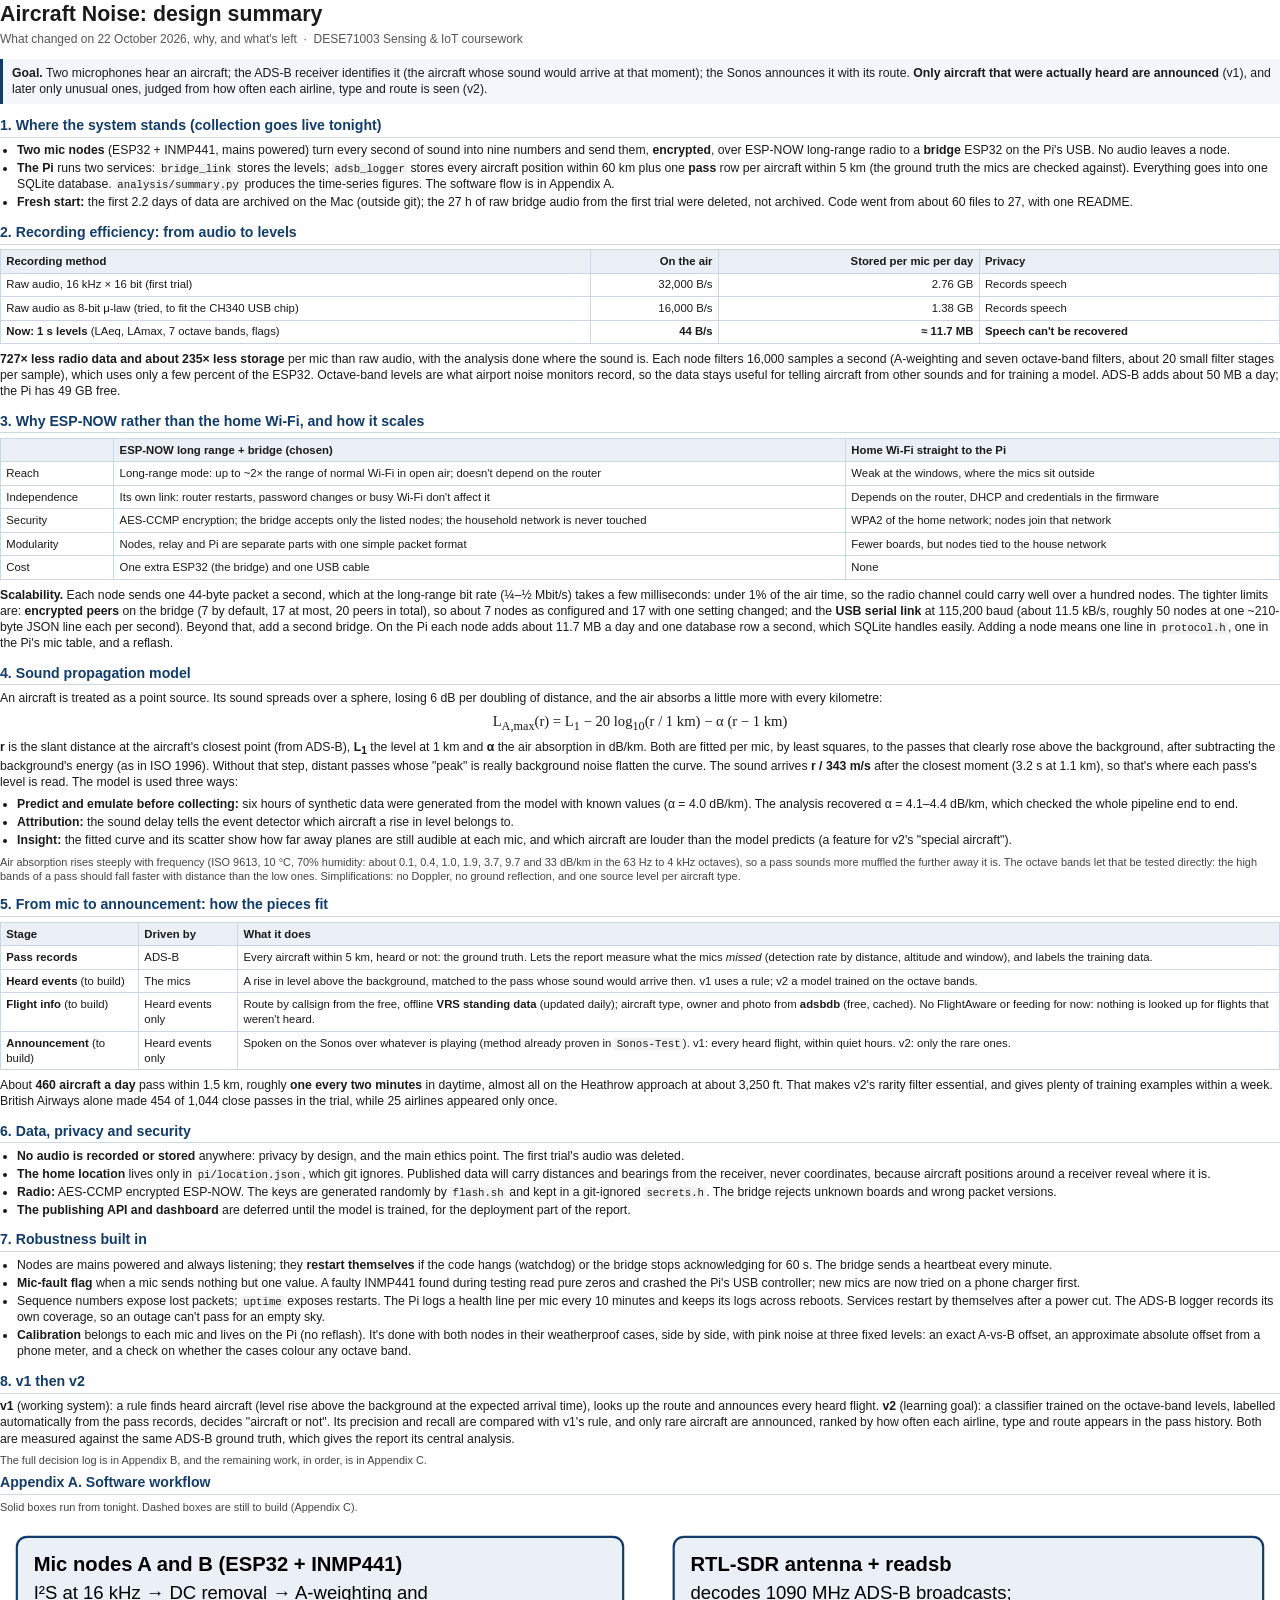
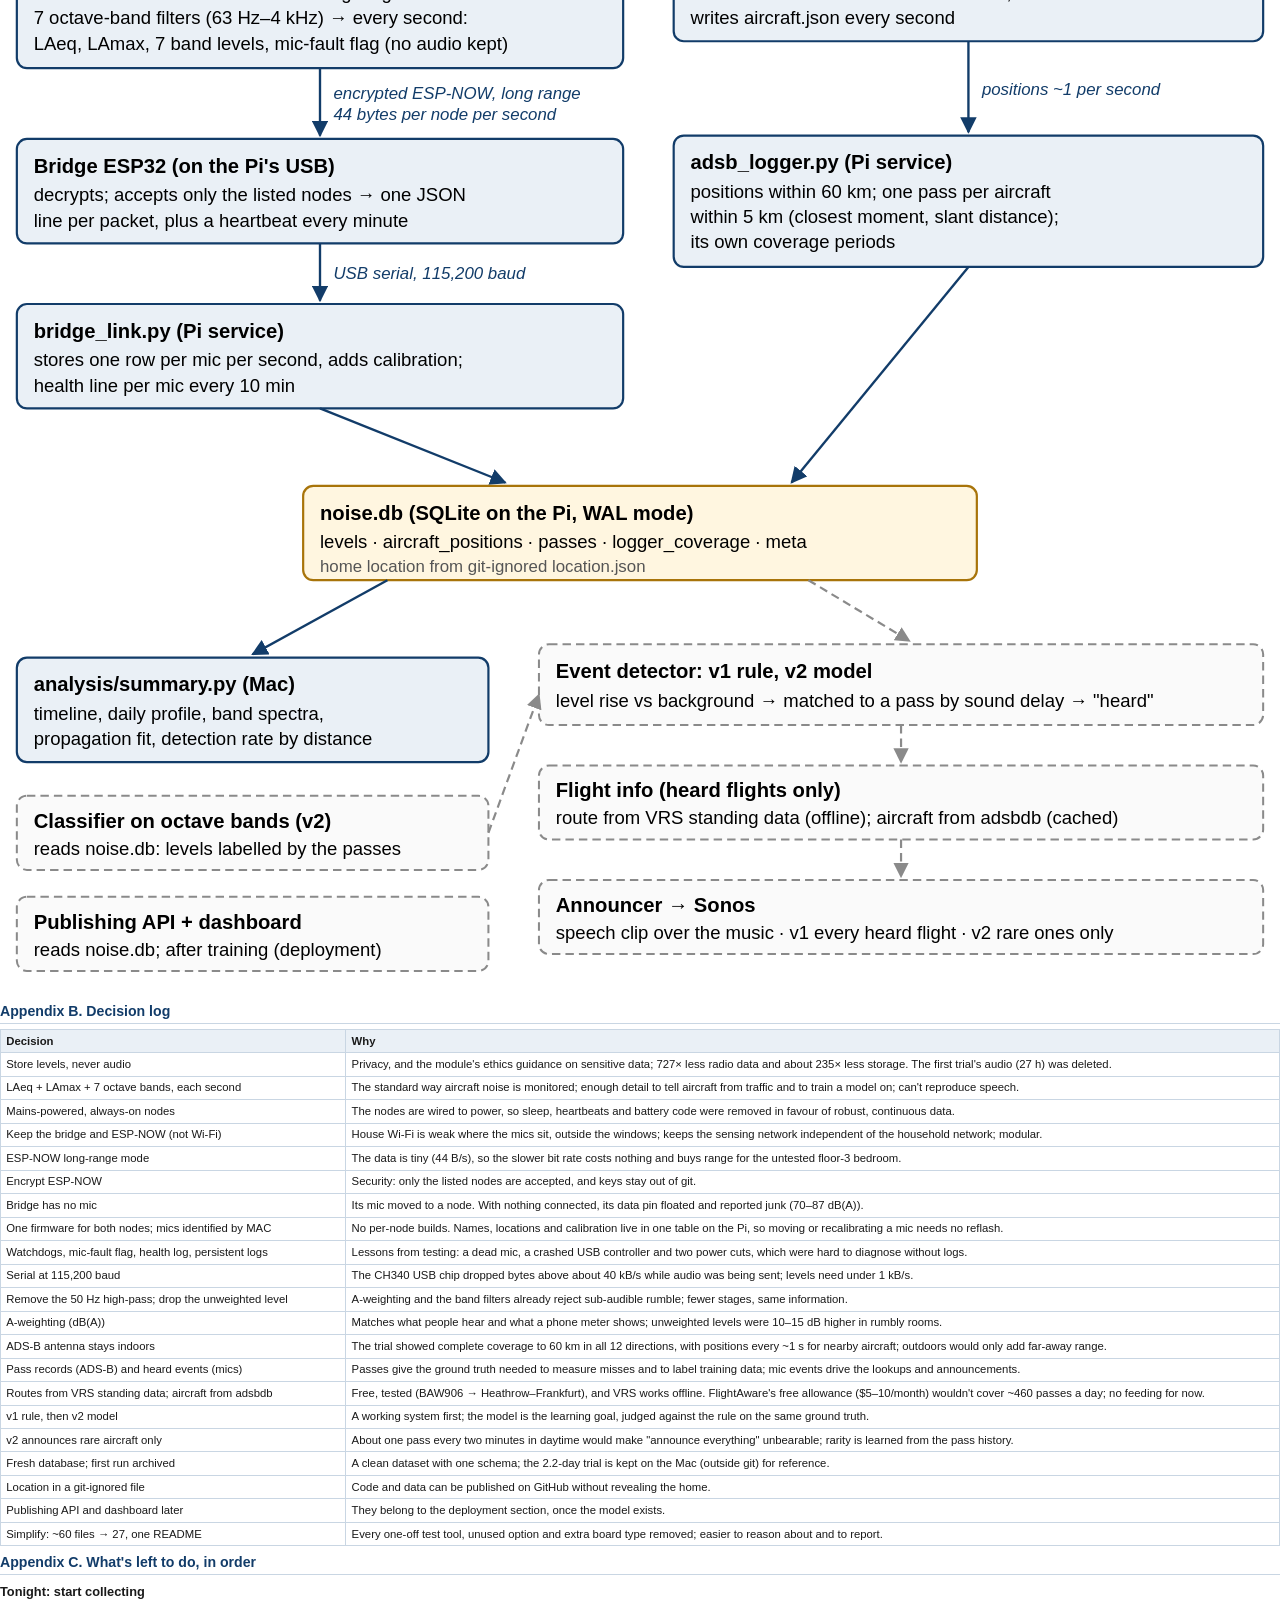
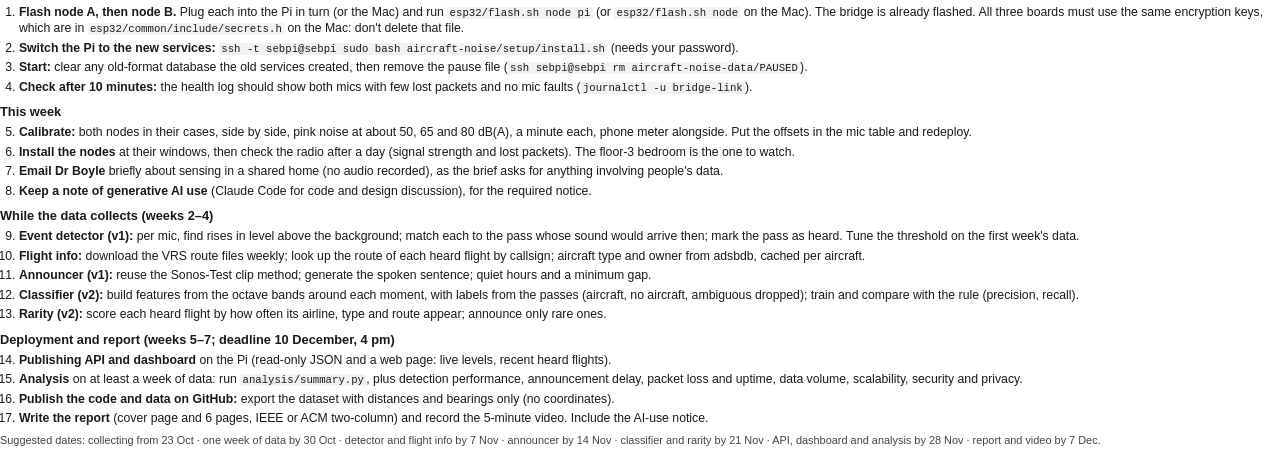
==== Aircraft-Noise/docs/design-summary.html @ 9c6b6897 "Aircraft-Noise: design summary (changes, efficiency, ESP-NOW scalability, propagation model, workflo" ====
<!doctype html>
<html lang="en">
<head>
<meta charset="utf-8">
<title>Aircraft Noise: design summary</title>
<style>
  @page { size: A4; margin: 13mm 14mm 13mm 14mm; }
  * { box-sizing: border-box; }
  body { font-family: -apple-system, "Helvetica Neue", Arial, sans-serif; font-size: 9.2pt;
         line-height: 1.32; color: #1a1a1a; margin: 0; }
  h1 { font-size: 16pt; margin: 0 0 1mm; }
  .sub { color: #555; margin: 0 0 3mm; font-size: 9pt; }
  h2 { font-size: 10.6pt; margin: 3.2mm 0 1.2mm; color: #123c69; border-bottom: 1px solid #c9d6e3;
       padding-bottom: 0.6mm; }
  p { margin: 0 0 1.6mm; }
  ul { margin: 0 0 1.6mm; padding-left: 4.5mm; }
  li { margin-bottom: 0.5mm; }
  table { border-collapse: collapse; width: 100%; margin: 0.5mm 0 1.8mm; font-size: 8.5pt; }
  th, td { border: 1px solid #c9d6e3; padding: 1mm 1.4mm; text-align: left; vertical-align: top; }
  th { background: #eaf0f6; font-weight: 600; }
  .goal { background: #f3f7fb; border-left: 3px solid #123c69; padding: 1.6mm 2.4mm; margin-bottom: 2mm; }
  .eq { font-family: "Times New Roman", serif; font-size: 11pt; text-align: center; margin: 1.2mm 0; }
  .num { text-align: right; white-space: nowrap; }
  .page { page-break-after: always; }
  .small { font-size: 8.2pt; color: #444; }
  code { font-family: Menlo, monospace; font-size: 8pt; background: #f2f2f2; padding: 0 0.6mm; }
  ol { margin: 0 0 1.6mm; padding-left: 5mm; }
  ol li { margin-bottom: 0.9mm; }
  h3 { font-size: 9.6pt; margin: 2.4mm 0 0.8mm; }
</style>
</head>
<body>

<!-- ============================ MAIN TEXT ============================ -->
<div>
<h1>Aircraft Noise: design summary</h1>
<p class="sub">What changed on 22 October 2026, why, and what's left &nbsp;·&nbsp; DESE71003 Sensing &amp; IoT coursework</p>

<div class="goal"><b>Goal.</b> Two microphones hear an aircraft; the ADS-B receiver identifies it (the aircraft whose
sound would arrive at that moment); the Sonos announces it with its route. <b>Only aircraft that were actually heard are
announced</b> (v1), and later only unusual ones, judged from how often each airline, type and route is seen (v2).</div>

<h2>1. Where the system stands (collection goes live tonight)</h2>
<ul>
  <li><b>Two mic nodes</b> (ESP32 + INMP441, mains powered) turn every second of sound into nine numbers and send them,
    <b>encrypted</b>, over ESP-NOW long-range radio to a <b>bridge</b> ESP32 on the Pi's USB. No audio leaves a node.</li>
  <li><b>The Pi</b> runs two services: <code>bridge_link</code> stores the levels; <code>adsb_logger</code> stores every
    aircraft position within 60 km plus one <b>pass</b> row per aircraft within 5 km (the ground truth the mics are
    checked against). Everything goes into one SQLite database. <code>analysis/summary.py</code> produces the
    time-series figures. The software flow is in Appendix A.</li>
  <li><b>Fresh start:</b> the first 2.2 days of data are archived on the Mac (outside git); the 27 h of raw bridge audio
    from the first trial were deleted, not archived. Code went from about 60 files to 27, with one README.</li>
</ul>

<h2>2. Recording efficiency: from audio to levels</h2>
<table>
  <tr><th>Recording method</th><th class="num">On the air</th><th class="num">Stored per mic per day</th><th>Privacy</th></tr>
  <tr><td>Raw audio, 16 kHz × 16 bit (first trial)</td><td class="num">32,000 B/s</td><td class="num">2.76 GB</td><td>Records speech</td></tr>
  <tr><td>Raw audio as 8-bit μ-law (tried, to fit the CH340 USB chip)</td><td class="num">16,000 B/s</td><td class="num">1.38 GB</td><td>Records speech</td></tr>
  <tr><td><b>Now: 1 s levels</b> (LAeq, LAmax, 7 octave bands, flags)</td><td class="num"><b>44 B/s</b></td><td class="num"><b>≈ 11.7 MB</b></td><td><b>Speech can't be recovered</b></td></tr>
</table>
<p><b>727× less radio data and about 235× less storage</b> per mic than raw audio, with the analysis done where the sound
is. Each node filters 16,000 samples a second (A-weighting and seven octave-band filters, about 20 small filter stages per
sample), which uses only a few percent of the ESP32. Octave-band levels are what airport noise monitors record, so the
data stays useful for telling aircraft from other sounds and for training a model. ADS-B adds about 50 MB a day; the Pi
has 49 GB free.</p>

<h2>3. Why ESP-NOW rather than the home Wi-Fi, and how it scales</h2>
<table>
  <tr><th></th><th>ESP-NOW long range + bridge (chosen)</th><th>Home Wi-Fi straight to the Pi</th></tr>
  <tr><td>Reach</td><td>Long-range mode: up to ~2× the range of normal Wi-Fi in open air; doesn't depend on the router</td><td>Weak at the windows, where the mics sit outside</td></tr>
  <tr><td>Independence</td><td>Its own link: router restarts, password changes or busy Wi-Fi don't affect it</td><td>Depends on the router, DHCP and credentials in the firmware</td></tr>
  <tr><td>Security</td><td>AES-CCMP encryption; the bridge accepts only the listed nodes; the household network is never touched</td><td>WPA2 of the home network; nodes join that network</td></tr>
  <tr><td>Modularity</td><td>Nodes, relay and Pi are separate parts with one simple packet format</td><td>Fewer boards, but nodes tied to the house network</td></tr>
  <tr><td>Cost</td><td>One extra ESP32 (the bridge) and one USB cable</td><td>None</td></tr>
</table>
<p><b>Scalability.</b> Each node sends one 44-byte packet a second, which at the long-range bit rate (¼–½ Mbit/s) takes
a few milliseconds: under 1% of the air time, so the radio channel could carry well over a hundred nodes. The tighter
limits are: <b>encrypted peers</b> on the bridge (7 by default, 17 at most, 20 peers in total), so about 7 nodes as
configured and 17 with one setting changed; and the <b>USB serial link</b> at 115,200 baud (about 11.5 kB/s, roughly
50 nodes at one ~210-byte JSON line each per second). Beyond that, add a second bridge. On the Pi each node adds about
11.7 MB a day and one database row a second, which SQLite handles easily. Adding a node means one line in
<code>protocol.h</code>, one in the Pi's mic table, and a reflash.</p>

<h2>4. Sound propagation model</h2>
<p>An aircraft is treated as a point source. Its sound spreads over a sphere, losing 6 dB per doubling of distance, and
the air absorbs a little more with every kilometre:</p>
<div class="eq">L<sub>A,max</sub>(r) = L<sub>1</sub> − 20 log<sub>10</sub>(r / 1 km) − α (r − 1 km)</div>
<p><b>r</b> is the slant distance at the aircraft's closest point (from ADS-B), <b>L<sub>1</sub></b> the level at 1 km
and <b>α</b> the air absorption in dB/km. Both are fitted per mic, by least squares, to the passes that clearly rose above
the background, after subtracting the background's energy (as in ISO 1996). Without that step, distant passes whose
"peak" is really background noise flatten the curve. The sound arrives <b>r / 343 m/s</b> after the closest moment
(3.2 s at 1.1 km), so that's where each pass's level is read. The model is used three ways:</p>
<ul>
  <li><b>Predict and emulate before collecting:</b> six hours of synthetic data were generated from the model with known
    values (α = 4.0 dB/km). The analysis recovered α = 4.1–4.4 dB/km, which checked the whole pipeline end to end.</li>
  <li><b>Attribution:</b> the sound delay tells the event detector which aircraft a rise in level belongs to.</li>
  <li><b>Insight:</b> the fitted curve and its scatter show how far away planes are still audible at each mic, and which
    aircraft are louder than the model predicts (a feature for v2's "special aircraft").</li>
</ul>
<p class="small">Air absorption rises steeply with frequency (ISO 9613, 10 °C, 70% humidity: about 0.1, 0.4, 1.0, 1.9,
3.7, 9.7 and 33 dB/km in the 63 Hz to 4 kHz octaves), so a pass sounds more muffled the further away it is. The octave
bands let that be tested directly: the high bands of a pass should fall faster with distance than the low ones.
Simplifications: no Doppler, no ground reflection, and one source level per aircraft type.</p>
</div>

<!-- ============================ PAGE 2 ============================ -->
<div class="page">
<h2>5. From mic to announcement: how the pieces fit</h2>
<table>
  <tr><th>Stage</th><th>Driven by</th><th>What it does</th></tr>
  <tr><td><b>Pass records</b></td><td>ADS-B</td><td>Every aircraft within 5 km, heard or not: the ground truth. Lets the
    report measure what the mics <i>missed</i> (detection rate by distance, altitude and window), and labels the training data.</td></tr>
  <tr><td><b>Heard events</b> (to build)</td><td>The mics</td><td>A rise in level above the background, matched to the pass
    whose sound would arrive then. v1 uses a rule; v2 a model trained on the octave bands.</td></tr>
  <tr><td><b>Flight info</b> (to build)</td><td>Heard events only</td><td>Route by callsign from the free, offline
    <b>VRS standing data</b> (updated daily); aircraft type, owner and photo from <b>adsbdb</b> (free, cached). No
    FlightAware or feeding for now: nothing is looked up for flights that weren't heard.</td></tr>
  <tr><td><b>Announcement</b> (to build)</td><td>Heard events only</td><td>Spoken on the Sonos over whatever is playing
    (method already proven in <code>Sonos-Test</code>). v1: every heard flight, within quiet hours. v2: only the rare ones.</td></tr>
</table>
<p>About <b>460 aircraft a day</b> pass within 1.5 km, roughly <b>one every two minutes</b> in daytime, almost all on the
Heathrow approach at about 3,250 ft. That makes v2's rarity filter essential, and gives plenty of training examples
within a week. British Airways alone made 454 of 1,044 close passes in the trial, while 25 airlines appeared only once.</p>

<h2>6. Data, privacy and security</h2>
<ul>
  <li><b>No audio is recorded or stored</b> anywhere: privacy by design, and the main ethics point. The first trial's
    audio was deleted.</li>
  <li><b>The home location</b> lives only in <code>pi/location.json</code>, which git ignores. Published data will carry
    distances and bearings from the receiver, never coordinates, because aircraft positions around a receiver reveal where it is.</li>
  <li><b>Radio:</b> AES-CCMP encrypted ESP-NOW. The keys are generated randomly by <code>flash.sh</code> and kept in a
    git-ignored <code>secrets.h</code>. The bridge rejects unknown boards and wrong packet versions.</li>
  <li><b>The publishing API and dashboard</b> are deferred until the model is trained, for the deployment part of the report.</li>
</ul>

<h2>7. Robustness built in</h2>
<ul>
  <li>Nodes are mains powered and always listening; they <b>restart themselves</b> if the code hangs (watchdog) or the
    bridge stops acknowledging for 60 s. The bridge sends a heartbeat every minute.</li>
  <li><b>Mic-fault flag</b> when a mic sends nothing but one value. A faulty INMP441 found during testing read pure zeros
    and crashed the Pi's USB controller; new mics are now tried on a phone charger first.</li>
  <li>Sequence numbers expose lost packets; <code>uptime</code> exposes restarts. The Pi logs a health line per mic every
    10 minutes and keeps its logs across reboots. Services restart by themselves after a power cut. The ADS-B logger
    records its own coverage, so an outage can't pass for an empty sky.</li>
  <li><b>Calibration</b> belongs to each mic and lives on the Pi (no reflash). It's done with both nodes in their
    weatherproof cases, side by side, with pink noise at three fixed levels: an exact A-vs-B offset, an approximate
    absolute offset from a phone meter, and a check on whether the cases colour any octave band.</li>
</ul>

<h2>8. v1 then v2</h2>
<p><b>v1</b> (working system): a rule finds heard aircraft (level rise above the background at the expected arrival
time), looks up the route and announces every heard flight. <b>v2</b> (learning goal): a classifier trained on the
octave-band levels, labelled automatically from the pass records, decides "aircraft or not". Its precision and recall are
compared with v1's rule, and only rare aircraft are announced, ranked by how often each airline, type and route appears
in the pass history. Both are measured against the same ADS-B ground truth, which gives the report its central analysis.</p>
<p class="small">The full decision log is in Appendix B, and the remaining work, in order, is in Appendix C.</p>
</div>

<!-- ============================ APPENDIX A ============================ -->
<div class="page">
<h2 style="margin-top:0">Appendix A. Software workflow</h2>
<p class="small">Solid boxes run from tonight. Dashed boxes are still to build (Appendix C).</p>
<svg viewBox="0 0 760 640" width="100%" xmlns="http://www.w3.org/2000/svg" font-family="-apple-system, Helvetica, Arial, sans-serif" font-size="11">
  <defs>
    <marker id="a" viewBox="0 0 10 10" refX="9" refY="5" markerWidth="7" markerHeight="7" orient="auto-start-reverse">
      <path d="M0,0 L10,5 L0,10 z" fill="#123c69"/></marker>
    <marker id="g" viewBox="0 0 10 10" refX="9" refY="5" markerWidth="7" markerHeight="7" orient="auto-start-reverse">
      <path d="M0,0 L10,5 L0,10 z" fill="#8a8a8a"/></marker>
  </defs>
  <style>
    .box { fill: #eaf0f6; stroke: #123c69; stroke-width: 1.3; }
    .db { fill: #fff6e0; stroke: #a8740a; stroke-width: 1.3; }
    .todo { fill: #fafafa; stroke: #8a8a8a; stroke-width: 1.2; stroke-dasharray: 5 3; }
    .t { font-weight: 600; font-size: 12px; }
    .line { stroke: #123c69; stroke-width: 1.4; fill: none; marker-end: url(#a); }
    .gline { stroke: #8a8a8a; stroke-width: 1.3; fill: none; stroke-dasharray: 5 3; marker-end: url(#g); }
    .lab { fill: #123c69; font-size: 10px; font-style: italic; }
  </style>

  <!-- Sensing chain (left) -->
  <rect class="box" x="10" y="10" width="360" height="78" rx="6"/>
  <text x="20" y="30" class="t">Mic nodes A and B (ESP32 + INMP441)</text>
  <text x="20" y="47">I²S at 16 kHz → DC removal → A-weighting and</text>
  <text x="20" y="62">7 octave-band filters (63 Hz–4 kHz) → every second:</text>
  <text x="20" y="77">LAeq, LAmax, 7 band levels, mic-fault flag (no audio kept)</text>

  <path class="line" d="M190,88 L190,128"/>
  <text x="198" y="106" class="lab">encrypted ESP-NOW, long range</text>
  <text x="198" y="119" class="lab">44 bytes per node per second</text>

  <rect class="box" x="10" y="130" width="360" height="62" rx="6"/>
  <text x="20" y="150" class="t">Bridge ESP32 (on the Pi's USB)</text>
  <text x="20" y="167">decrypts; accepts only the listed nodes → one JSON</text>
  <text x="20" y="182">line per packet, plus a heartbeat every minute</text>

  <path class="line" d="M190,192 L190,226"/>
  <text x="198" y="213" class="lab">USB serial, 115,200 baud</text>

  <rect class="box" x="10" y="228" width="360" height="62" rx="6"/>
  <text x="20" y="248" class="t">bridge_link.py (Pi service)</text>
  <text x="20" y="265">stores one row per mic per second, adds calibration;</text>
  <text x="20" y="280">health line per mic every 10 min</text>

  <!-- ADS-B chain (right) -->
  <rect class="box" x="400" y="10" width="350" height="62" rx="6"/>
  <text x="410" y="30" class="t">RTL-SDR antenna + readsb</text>
  <text x="410" y="47">decodes 1090 MHz ADS-B broadcasts;</text>
  <text x="410" y="62">writes aircraft.json every second</text>

  <path class="line" d="M575,72 L575,126"/>
  <text x="583" y="104" class="lab">positions ~1 per second</text>

  <rect class="box" x="400" y="128" width="350" height="78" rx="6"/>
  <text x="410" y="148" class="t">adsb_logger.py (Pi service)</text>
  <text x="410" y="165">positions within 60 km; one pass per aircraft</text>
  <text x="410" y="180">within 5 km (closest moment, slant distance);</text>
  <text x="410" y="195">its own coverage periods</text>

  <!-- Database -->
  <path class="line" d="M190,290 L300,334"/>
  <path class="line" d="M575,206 L470,334"/>
  <rect class="db" x="180" y="336" width="400" height="56" rx="6"/>
  <text x="190" y="356" class="t">noise.db (SQLite on the Pi, WAL mode)</text>
  <text x="190" y="373">levels · aircraft_positions · passes · logger_coverage · meta</text>
  <text x="190" y="387" font-size="10" fill="#555">home location from git-ignored location.json</text>

  <!-- Built: analysis -->
  <path class="line" d="M230,392 L150,436"/>
  <rect class="box" x="10" y="438" width="280" height="62" rx="6"/>
  <text x="20" y="458" class="t">analysis/summary.py (Mac)</text>
  <text x="20" y="475">timeline, daily profile, band spectra,</text>
  <text x="20" y="490">propagation fit, detection rate by distance</text>

  <!-- To build -->
  <path class="gline" d="M480,392 L540,428"/>
  <rect class="todo" x="320" y="430" width="430" height="48" rx="6"/>
  <text x="330" y="450" class="t">Event detector: v1 rule, v2 model</text>
  <text x="330" y="467">level rise vs background → matched to a pass by sound delay → "heard"</text>

  <path class="gline" d="M535,478 L535,500"/>
  <rect class="todo" x="320" y="502" width="430" height="44" rx="6"/>
  <text x="330" y="521" class="t">Flight info (heard flights only)</text>
  <text x="330" y="537">route from VRS standing data (offline); aircraft from adsbdb (cached)</text>

  <path class="gline" d="M535,546 L535,568"/>
  <rect class="todo" x="320" y="570" width="430" height="44" rx="6"/>
  <text x="330" y="589" class="t">Announcer → Sonos</text>
  <text x="330" y="605">speech clip over the music · v1 every heard flight · v2 rare ones only</text>

  <rect class="todo" x="10" y="520" width="280" height="44" rx="6"/>
  <text x="20" y="539" class="t">Classifier on octave bands (v2)</text>
  <text x="20" y="555">reads noise.db: levels labelled by the passes</text>
  <path class="gline" d="M290,542 L320,460"/>

  <rect class="todo" x="10" y="580" width="280" height="44" rx="6"/>
  <text x="20" y="599" class="t">Publishing API + dashboard</text>
  <text x="20" y="615">reads noise.db; after training (deployment)</text>
</svg>
</div>

<!-- ============================ APPENDIX B ============================ -->
<div class="page">
<h2 style="margin-top:0">Appendix B. Decision log</h2>
<table>
  <tr><th style="width:27%">Decision</th><th>Why</th></tr>
  <tr><td>Store levels, never audio</td><td>Privacy, and the module's ethics guidance on sensitive data; 727× less radio data and about 235× less storage. The first trial's audio (27 h) was deleted.</td></tr>
  <tr><td>LAeq + LAmax + 7 octave bands, each second</td><td>The standard way aircraft noise is monitored; enough detail to tell aircraft from traffic and to train a model on; can't reproduce speech.</td></tr>
  <tr><td>Mains-powered, always-on nodes</td><td>The nodes are wired to power, so sleep, heartbeats and battery code were removed in favour of robust, continuous data.</td></tr>
  <tr><td>Keep the bridge and ESP-NOW (not Wi-Fi)</td><td>House Wi-Fi is weak where the mics sit, outside the windows; keeps the sensing network independent of the household network; modular.</td></tr>
  <tr><td>ESP-NOW long-range mode</td><td>The data is tiny (44 B/s), so the slower bit rate costs nothing and buys range for the untested floor-3 bedroom.</td></tr>
  <tr><td>Encrypt ESP-NOW</td><td>Security: only the listed nodes are accepted, and keys stay out of git.</td></tr>
  <tr><td>Bridge has no mic</td><td>Its mic moved to a node. With nothing connected, its data pin floated and reported junk (70–87 dB(A)).</td></tr>
  <tr><td>One firmware for both nodes; mics identified by MAC</td><td>No per-node builds. Names, locations and calibration live in one table on the Pi, so moving or recalibrating a mic needs no reflash.</td></tr>
  <tr><td>Watchdogs, mic-fault flag, health log, persistent logs</td><td>Lessons from testing: a dead mic, a crashed USB controller and two power cuts, which were hard to diagnose without logs.</td></tr>
  <tr><td>Serial at 115,200 baud</td><td>The CH340 USB chip dropped bytes above about 40 kB/s while audio was being sent; levels need under 1 kB/s.</td></tr>
  <tr><td>Remove the 50 Hz high-pass; drop the unweighted level</td><td>A-weighting and the band filters already reject sub-audible rumble; fewer stages, same information.</td></tr>
  <tr><td>A-weighting (dB(A))</td><td>Matches what people hear and what a phone meter shows; unweighted levels were 10–15 dB higher in rumbly rooms.</td></tr>
  <tr><td>ADS-B antenna stays indoors</td><td>The trial showed complete coverage to 60 km in all 12 directions, with positions every ~1 s for nearby aircraft; outdoors would only add far-away range.</td></tr>
  <tr><td>Pass records (ADS-B) and heard events (mics)</td><td>Passes give the ground truth needed to measure misses and to label training data; mic events drive the lookups and announcements.</td></tr>
  <tr><td>Routes from VRS standing data; aircraft from adsbdb</td><td>Free, tested (BAW906 → Heathrow–Frankfurt), and VRS works offline. FlightAware's free allowance ($5–10/month) wouldn't cover ~460 passes a day; no feeding for now.</td></tr>
  <tr><td>v1 rule, then v2 model</td><td>A working system first; the model is the learning goal, judged against the rule on the same ground truth.</td></tr>
  <tr><td>v2 announces rare aircraft only</td><td>About one pass every two minutes in daytime would make "announce everything" unbearable; rarity is learned from the pass history.</td></tr>
  <tr><td>Fresh database; first run archived</td><td>A clean dataset with one schema; the 2.2-day trial is kept on the Mac (outside git) for reference.</td></tr>
  <tr><td>Location in a git-ignored file</td><td>Code and data can be published on GitHub without revealing the home.</td></tr>
  <tr><td>Publishing API and dashboard later</td><td>They belong to the deployment section, once the model exists.</td></tr>
  <tr><td>Simplify: ~60 files → 27, one README</td><td>Every one-off test tool, unused option and extra board type removed; easier to reason about and to report.</td></tr>
</table>
</div>

<!-- ============================ APPENDIX C ============================ -->
<div>
<h2 style="margin-top:0">Appendix C. What's left to do, in order</h2>
<h3>Tonight: start collecting</h3>
<ol>
  <li><b>Flash node A, then node B.</b> Plug each into the Pi in turn (or the Mac) and run <code>esp32/flash.sh node pi</code>
    (or <code>esp32/flash.sh node</code> on the Mac). The bridge is already flashed. All three boards must use the same
    encryption keys, which are in <code>esp32/common/include/secrets.h</code> on the Mac: don't delete that file.</li>
  <li><b>Switch the Pi to the new services:</b> <code>ssh -t sebpi@sebpi sudo bash aircraft-noise/setup/install.sh</code> (needs your password).</li>
  <li><b>Start:</b> clear any old-format database the old services created, then remove the pause file
    (<code>ssh sebpi@sebpi rm aircraft-noise-data/PAUSED</code>).</li>
  <li><b>Check after 10 minutes:</b> the health log should show both mics with few lost packets and no mic faults
    (<code>journalctl -u bridge-link</code>).</li>
</ol>
<h3>This week</h3>
<ol start="5">
  <li><b>Calibrate:</b> both nodes in their cases, side by side, pink noise at about 50, 65 and 80 dB(A), a minute each,
    phone meter alongside. Put the offsets in the mic table and redeploy.</li>
  <li><b>Install the nodes</b> at their windows, then check the radio after a day (signal strength and lost packets).
    The floor-3 bedroom is the one to watch.</li>
  <li><b>Email Dr Boyle</b> briefly about sensing in a shared home (no audio recorded), as the brief asks for anything
    involving people's data.</li>
  <li><b>Keep a note of generative AI use</b> (Claude Code for code and design discussion), for the required notice.</li>
</ol>
<h3>While the data collects (weeks 2–4)</h3>
<ol start="9">
  <li><b>Event detector (v1):</b> per mic, find rises in level above the background; match each to the pass whose sound
    would arrive then; mark the pass as heard. Tune the threshold on the first week's data.</li>
  <li><b>Flight info:</b> download the VRS route files weekly; look up the route of each heard flight by callsign; aircraft
    type and owner from adsbdb, cached per aircraft.</li>
  <li><b>Announcer (v1):</b> reuse the Sonos-Test clip method; generate the spoken sentence; quiet hours and a minimum gap.</li>
  <li><b>Classifier (v2):</b> build features from the octave bands around each moment, with labels from the passes
    (aircraft, no aircraft, ambiguous dropped); train and compare with the rule (precision, recall).</li>
  <li><b>Rarity (v2):</b> score each heard flight by how often its airline, type and route appear; announce only rare ones.</li>
</ol>
<h3>Deployment and report (weeks 5–7; deadline 10 December, 4 pm)</h3>
<ol start="14">
  <li><b>Publishing API and dashboard</b> on the Pi (read-only JSON and a web page: live levels, recent heard flights).</li>
  <li><b>Analysis</b> on at least a week of data: run <code>analysis/summary.py</code>, plus detection performance,
    announcement delay, packet loss and uptime, data volume, scalability, security and privacy.</li>
  <li><b>Publish the code and data on GitHub:</b> export the dataset with distances and bearings only (no coordinates).</li>
  <li><b>Write the report</b> (cover page and 6 pages, IEEE or ACM two-column) and record the 5-minute video. Include the
    AI-use notice.</li>
</ol>
<p class="small">Suggested dates: collecting from 23 Oct · one week of data by 30 Oct · detector and flight info by 7 Nov
· announcer by 14 Nov · classifier and rarity by 21 Nov · API, dashboard and analysis by 28 Nov · report and video
by 7 Dec.</p>
</div>
</body>
</html>
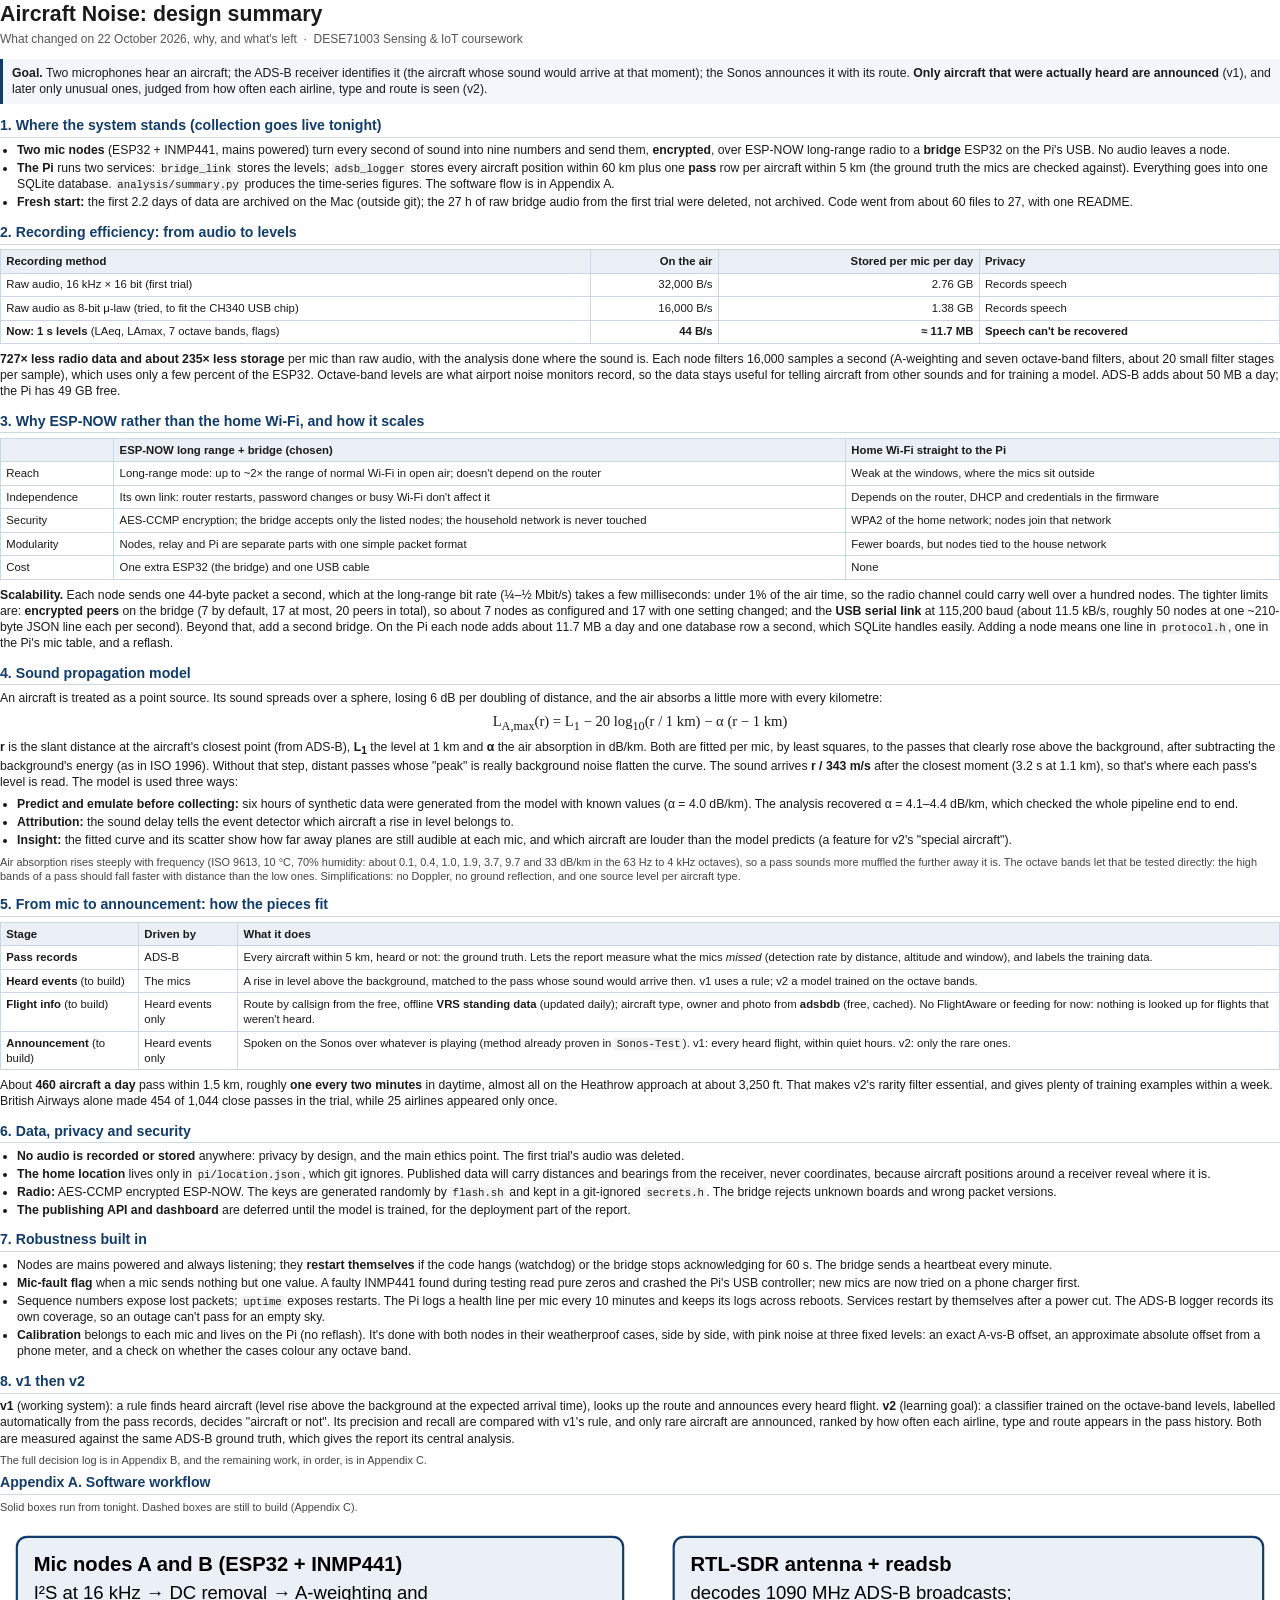
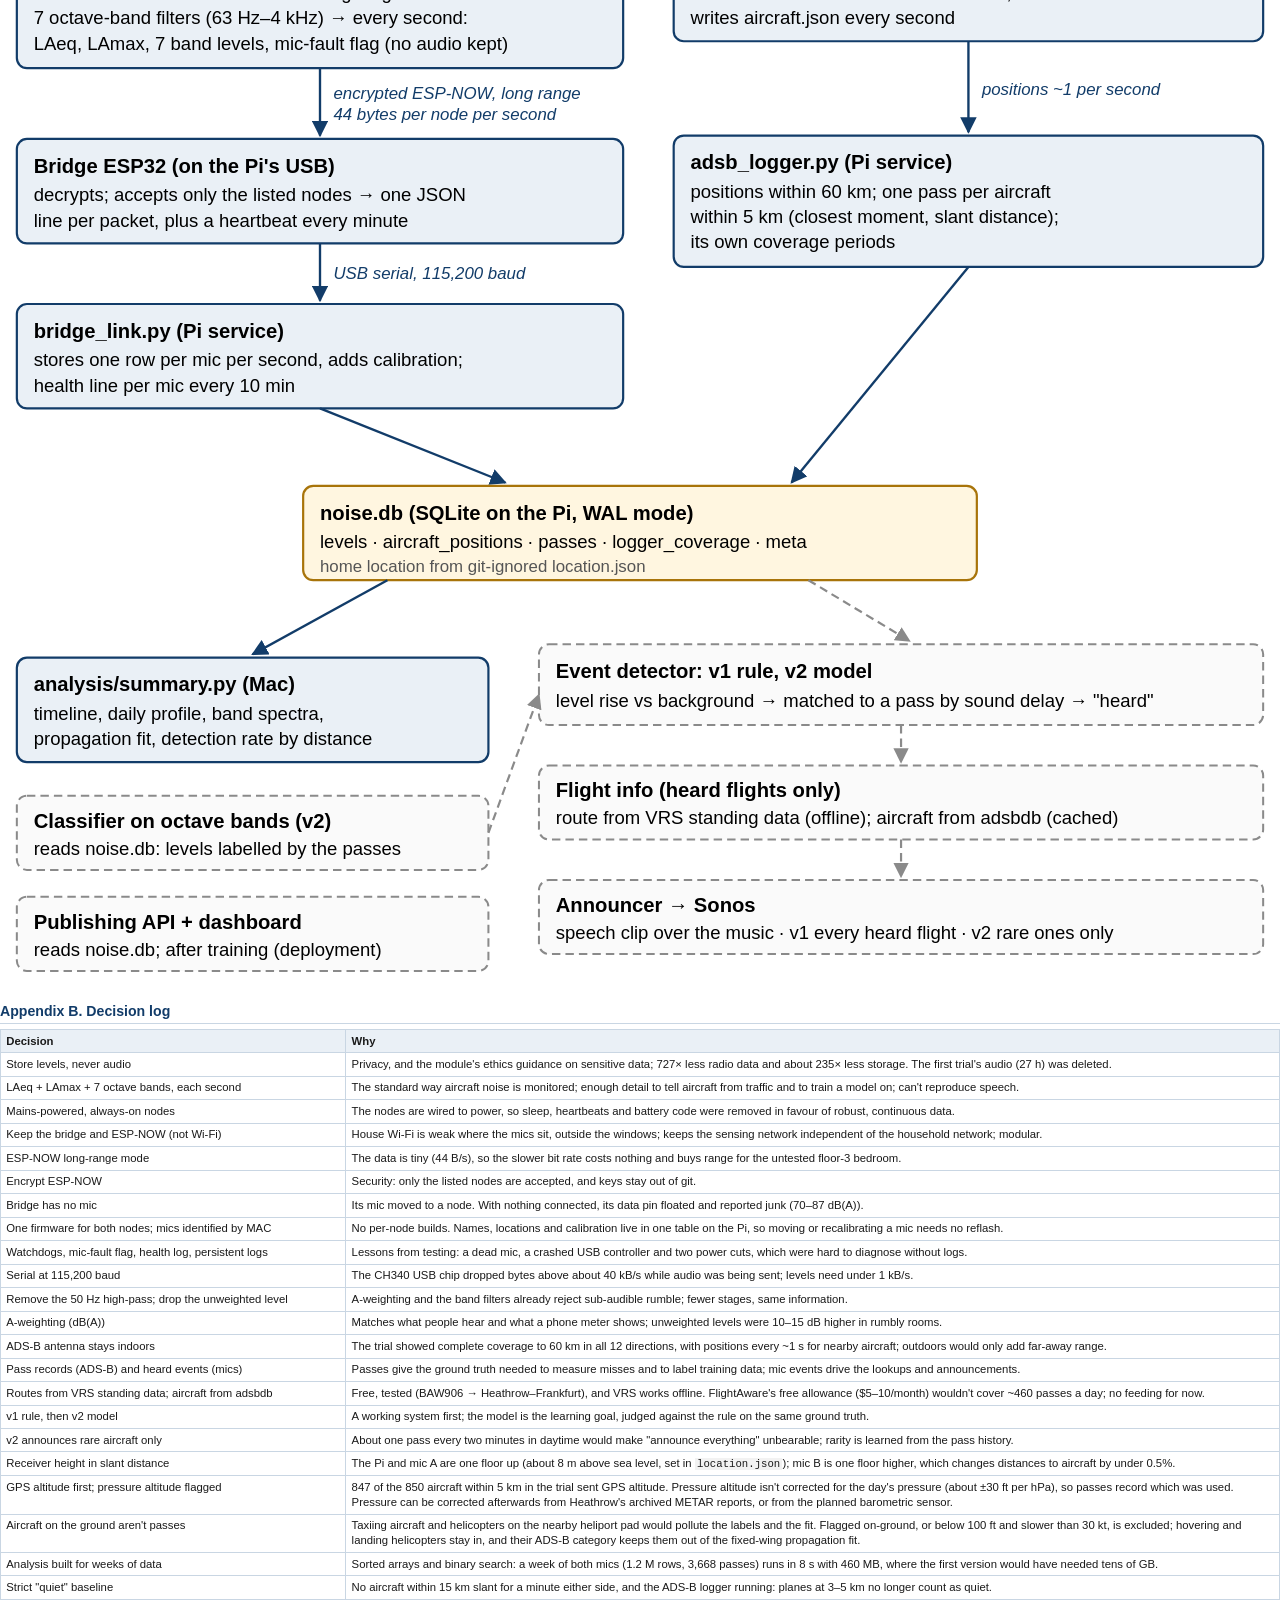
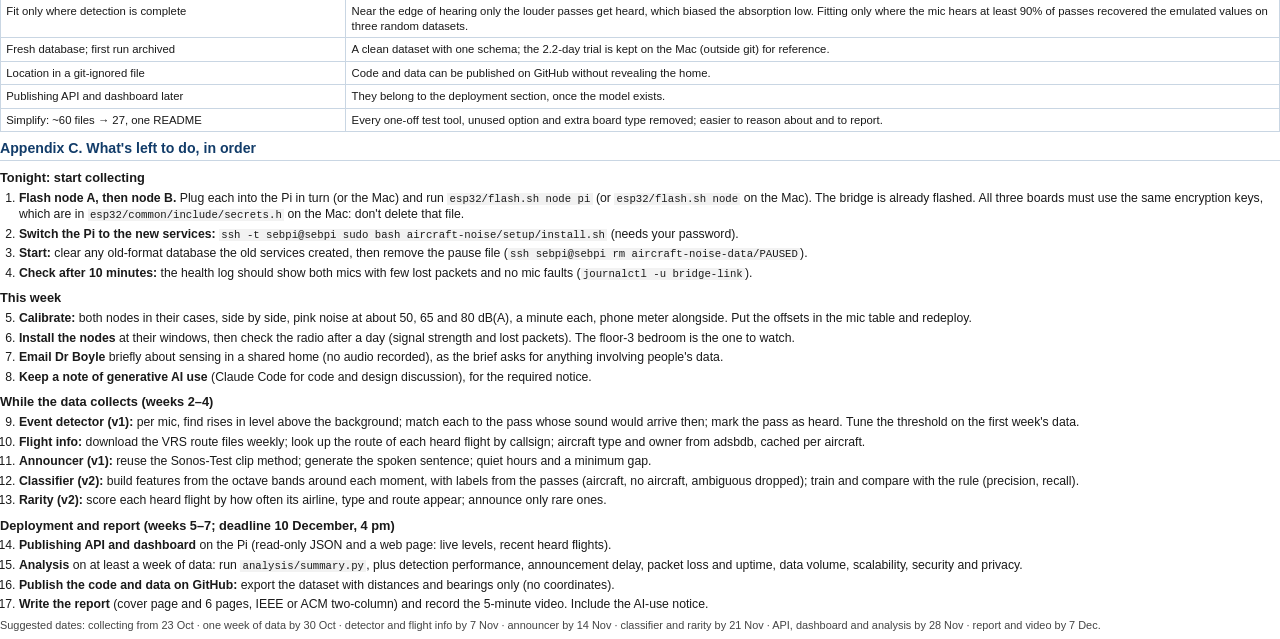
==== commit 0421810a: "Aircraft-Noise: receiver height, ground filter, GPS-altitude flag; analysis scales to weeks - locati" ====
--- a/Aircraft-Noise/docs/design-summary.html
+++ b/Aircraft-Noise/docs/design-summary.html
@@ -281,6 +281,12 @@
   <tr><td>Routes from VRS standing data; aircraft from adsbdb</td><td>Free, tested (BAW906 → Heathrow–Frankfurt), and VRS works offline. FlightAware's free allowance ($5–10/month) wouldn't cover ~460 passes a day; no feeding for now.</td></tr>
   <tr><td>v1 rule, then v2 model</td><td>A working system first; the model is the learning goal, judged against the rule on the same ground truth.</td></tr>
   <tr><td>v2 announces rare aircraft only</td><td>About one pass every two minutes in daytime would make "announce everything" unbearable; rarity is learned from the pass history.</td></tr>
+  <tr><td>Receiver height in slant distance</td><td>The Pi and mic A are one floor up (about 8 m above sea level, set in <code>location.json</code>); mic B is one floor higher, which changes distances to aircraft by under 0.5%.</td></tr>
+  <tr><td>GPS altitude first; pressure altitude flagged</td><td>847 of the 850 aircraft within 5 km in the trial sent GPS altitude. Pressure altitude isn't corrected for the day's pressure (about ±30 ft per hPa), so passes record which was used. Pressure can be corrected afterwards from Heathrow's archived METAR reports, or from the planned barometric sensor.</td></tr>
+  <tr><td>Aircraft on the ground aren't passes</td><td>Taxiing aircraft and helicopters on the nearby heliport pad would pollute the labels and the fit. Flagged on-ground, or below 100 ft and slower than 30 kt, is excluded; hovering and landing helicopters stay in, and their ADS-B category keeps them out of the fixed-wing propagation fit.</td></tr>
+  <tr><td>Analysis built for weeks of data</td><td>Sorted arrays and binary search: a week of both mics (1.2 M rows, 3,668 passes) runs in 8 s with 460 MB, where the first version would have needed tens of GB.</td></tr>
+  <tr><td>Strict "quiet" baseline</td><td>No aircraft within 15 km slant for a minute either side, and the ADS-B logger running: planes at 3–5 km no longer count as quiet.</td></tr>
+  <tr><td>Fit only where detection is complete</td><td>Near the edge of hearing only the louder passes get heard, which biased the absorption low. Fitting only where the mic hears at least 90% of passes recovered the emulated values on three random datasets.</td></tr>
   <tr><td>Fresh database; first run archived</td><td>A clean dataset with one schema; the 2.2-day trial is kept on the Mac (outside git) for reference.</td></tr>
   <tr><td>Location in a git-ignored file</td><td>Code and data can be published on GitHub without revealing the home.</td></tr>
   <tr><td>Publishing API and dashboard later</td><td>They belong to the deployment section, once the model exists.</td></tr>
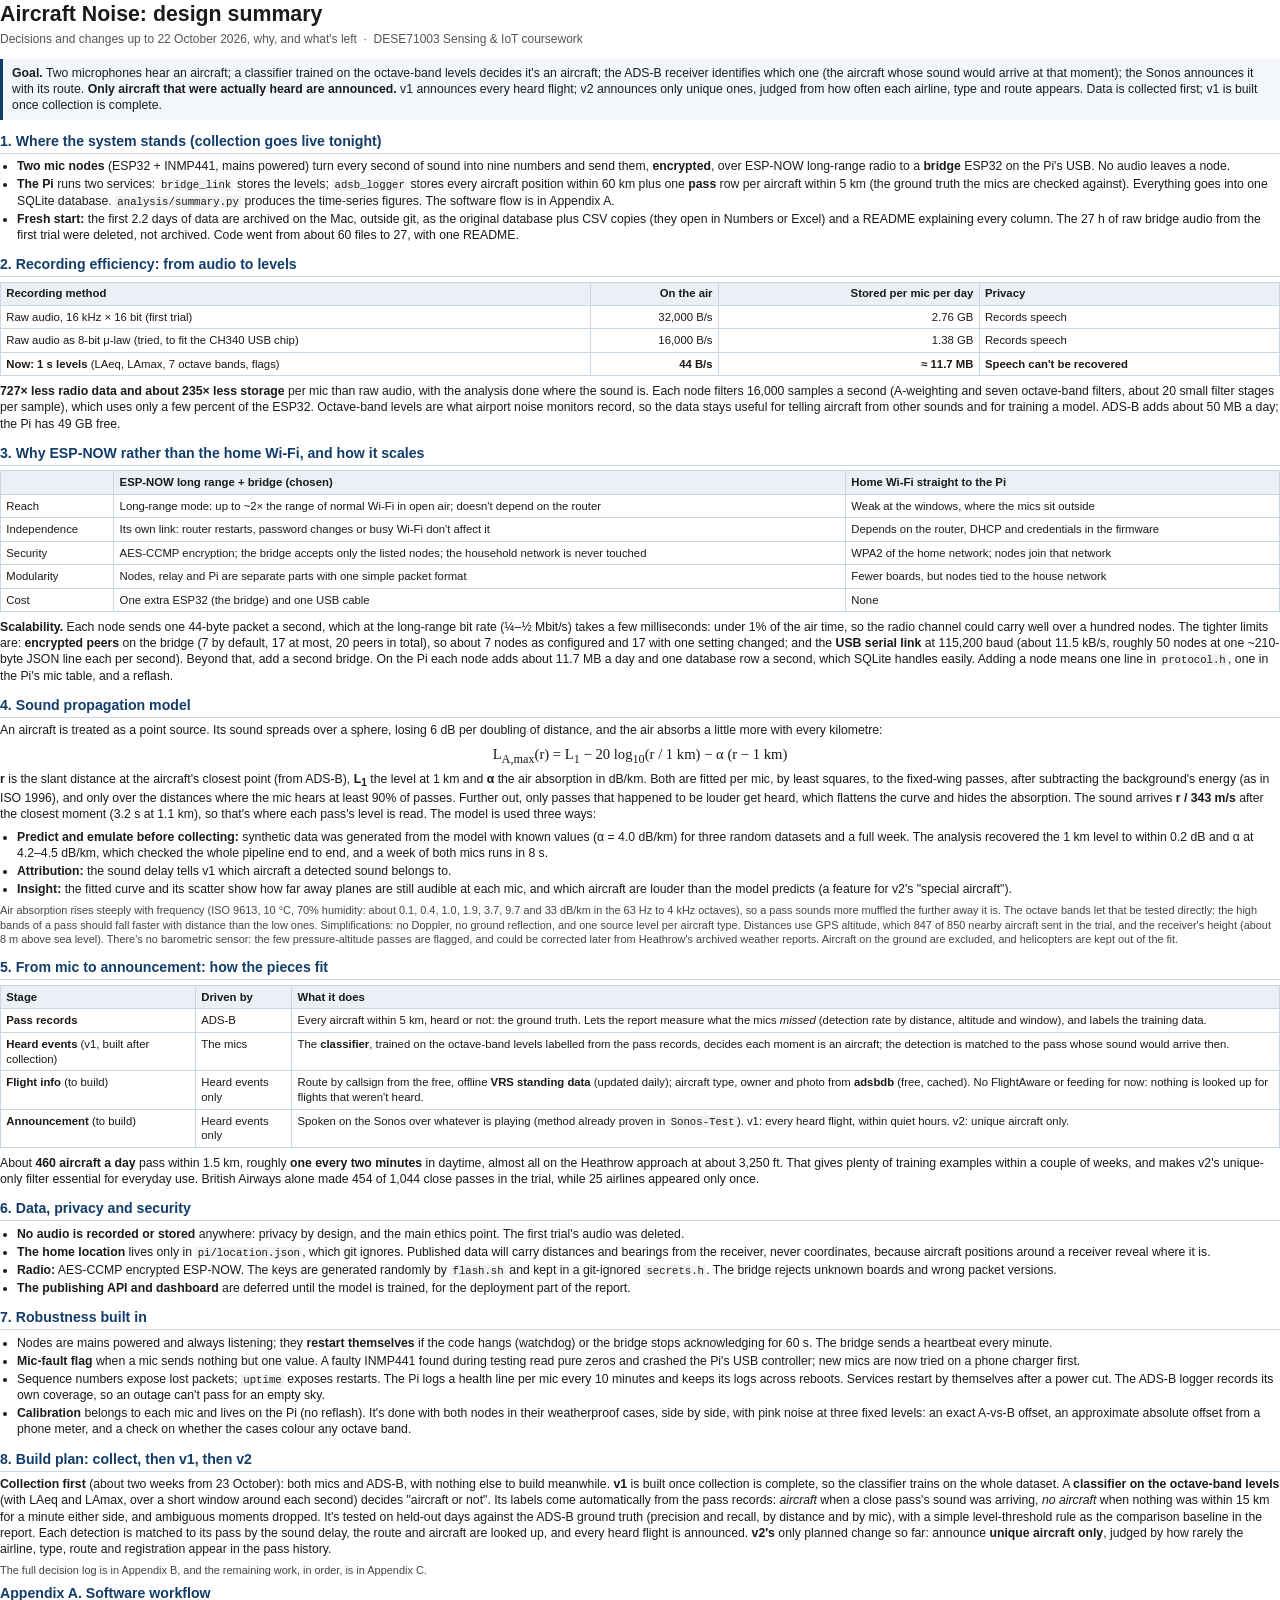
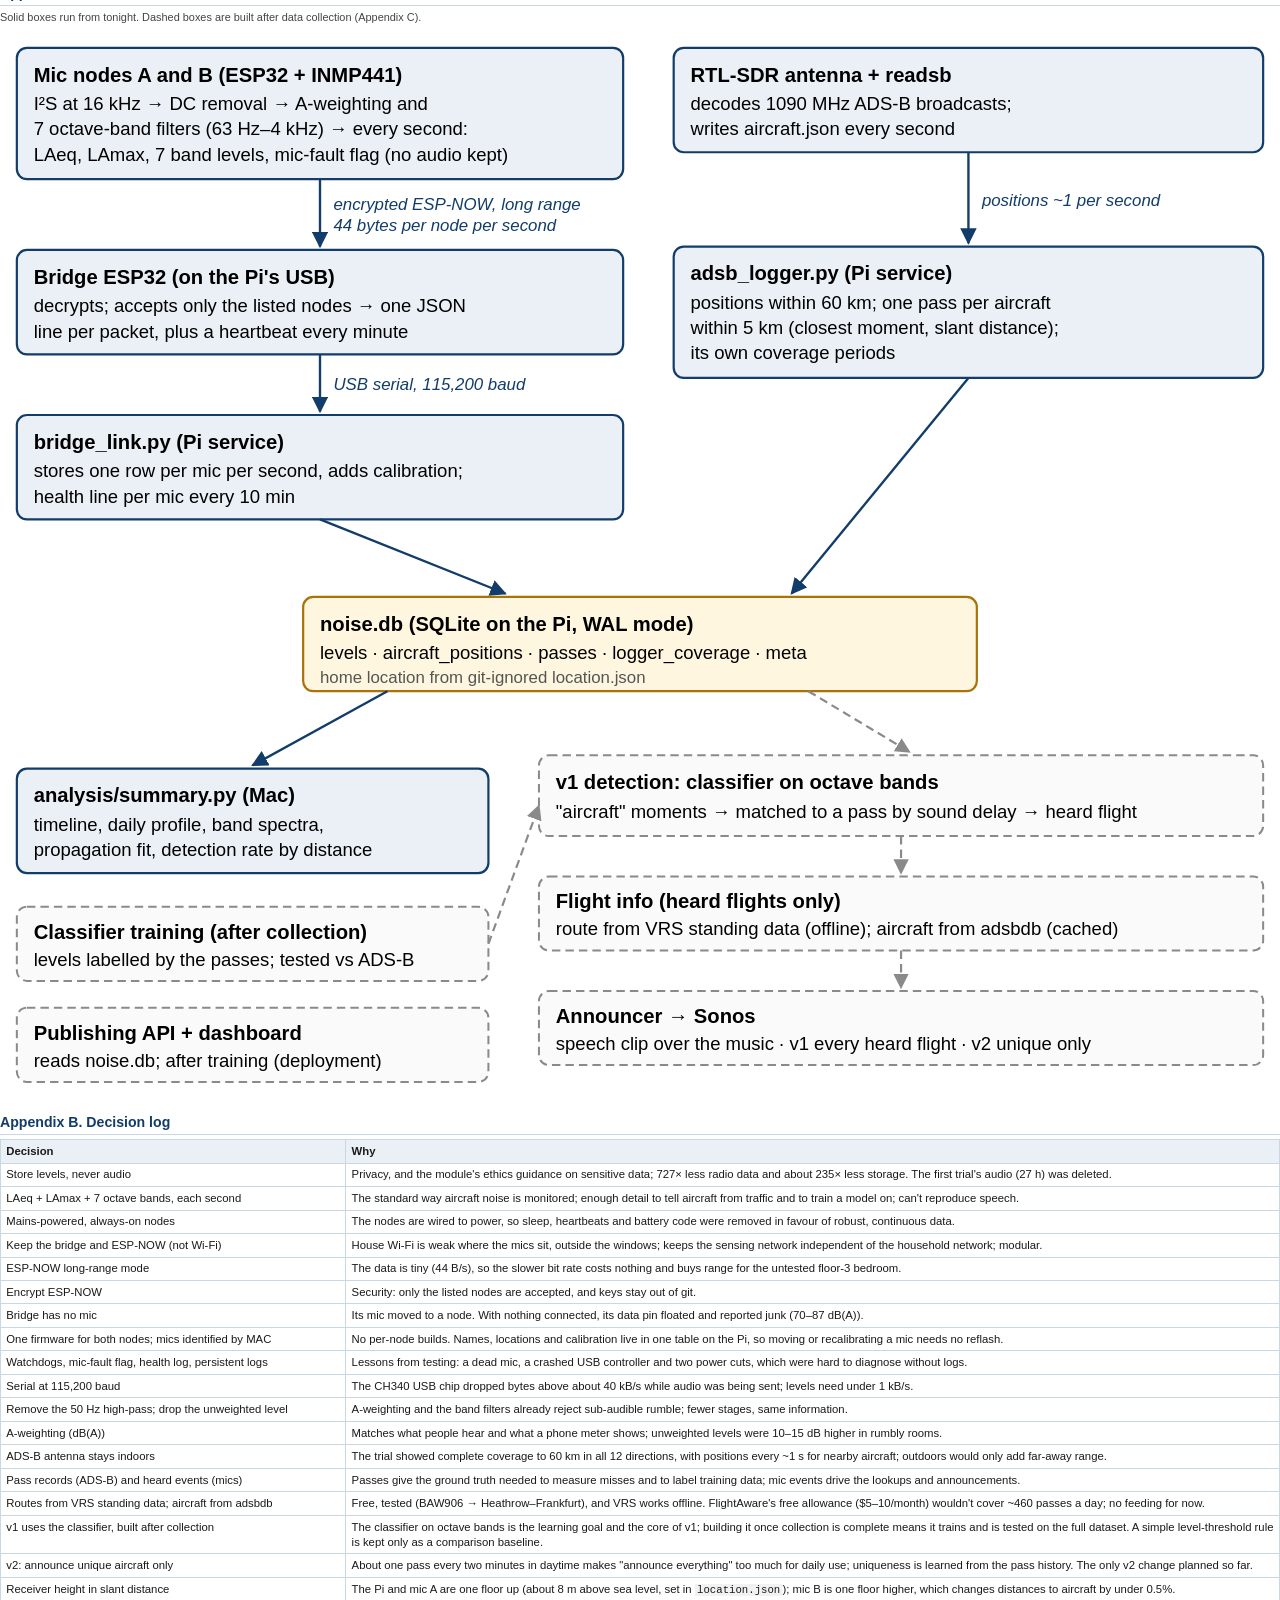
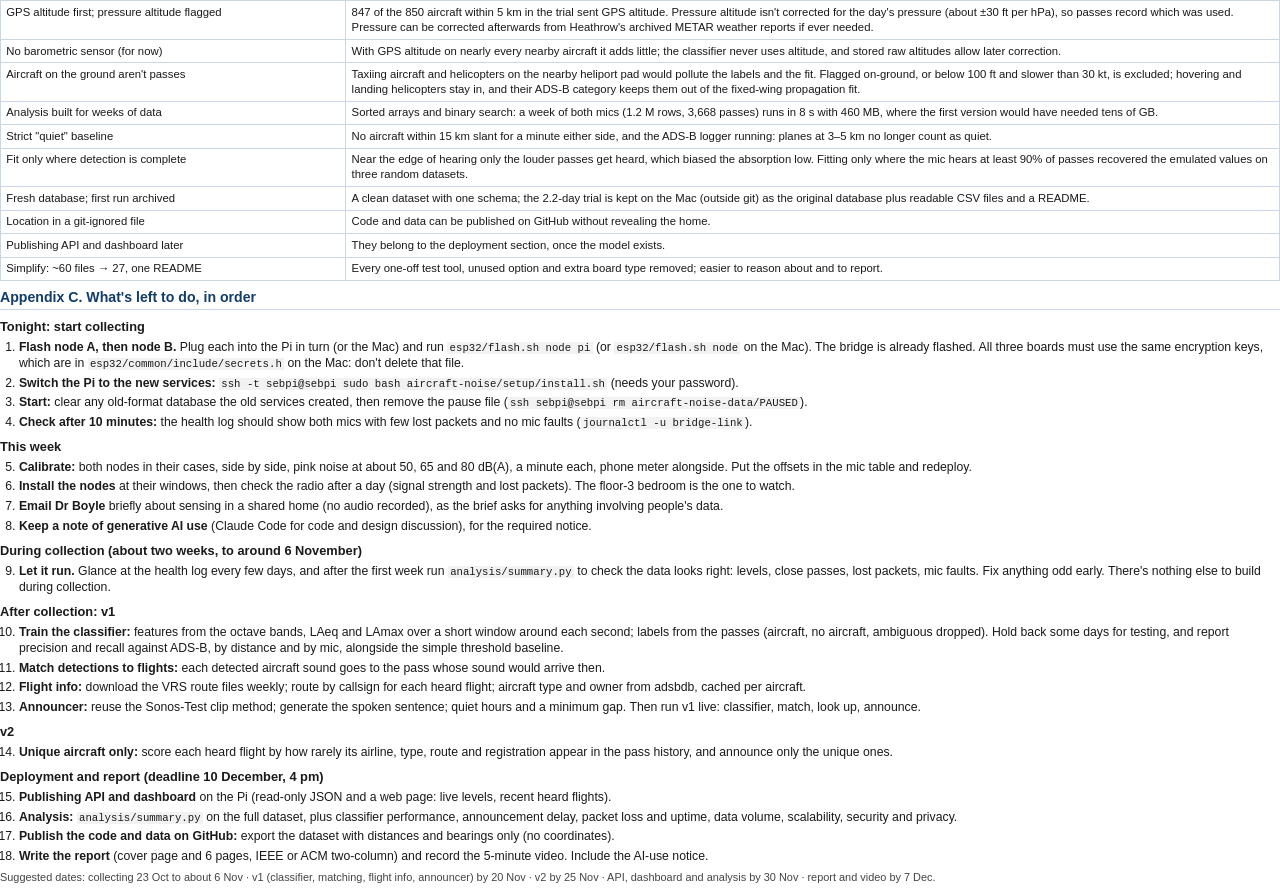
==== commit d0c22acd: "Aircraft-Noise design summary: v1 is the classifier (built after collection), v2 announces unique ai" ====
--- a/Aircraft-Noise/docs/design-summary.html
+++ b/Aircraft-Noise/docs/design-summary.html
@@ -34,11 +34,13 @@
 <!-- ============================ MAIN TEXT ============================ -->
 <div>
 <h1>Aircraft Noise: design summary</h1>
-<p class="sub">What changed on 22 October 2026, why, and what's left &nbsp;·&nbsp; DESE71003 Sensing &amp; IoT coursework</p>
-
-<div class="goal"><b>Goal.</b> Two microphones hear an aircraft; the ADS-B receiver identifies it (the aircraft whose
-sound would arrive at that moment); the Sonos announces it with its route. <b>Only aircraft that were actually heard are
-announced</b> (v1), and later only unusual ones, judged from how often each airline, type and route is seen (v2).</div>
+<p class="sub">Decisions and changes up to 22 October 2026, why, and what's left &nbsp;·&nbsp; DESE71003 Sensing &amp; IoT coursework</p>
+
+<div class="goal"><b>Goal.</b> Two microphones hear an aircraft; a classifier trained on the octave-band levels decides
+it's an aircraft; the ADS-B receiver identifies which one (the aircraft whose sound would arrive at that moment); the
+Sonos announces it with its route. <b>Only aircraft that were actually heard are announced.</b> v1 announces every heard
+flight; v2 announces only unique ones, judged from how often each airline, type and route appears. Data is collected
+first; v1 is built once collection is complete.</div>
 
 <h2>1. Where the system stands (collection goes live tonight)</h2>
 <ul>
@@ -48,8 +50,9 @@
     aircraft position within 60 km plus one <b>pass</b> row per aircraft within 5 km (the ground truth the mics are
     checked against). Everything goes into one SQLite database. <code>analysis/summary.py</code> produces the
     time-series figures. The software flow is in Appendix A.</li>
-  <li><b>Fresh start:</b> the first 2.2 days of data are archived on the Mac (outside git); the 27 h of raw bridge audio
-    from the first trial were deleted, not archived. Code went from about 60 files to 27, with one README.</li>
+  <li><b>Fresh start:</b> the first 2.2 days of data are archived on the Mac, outside git, as the original database plus
+    CSV copies (they open in Numbers or Excel) and a README explaining every column. The 27 h of raw bridge audio from
+    the first trial were deleted, not archived. Code went from about 60 files to 27, with one README.</li>
 </ul>
 
 <h2>2. Recording efficiency: from audio to levels</h2>
@@ -87,21 +90,26 @@
 the air absorbs a little more with every kilometre:</p>
 <div class="eq">L<sub>A,max</sub>(r) = L<sub>1</sub> − 20 log<sub>10</sub>(r / 1 km) − α (r − 1 km)</div>
 <p><b>r</b> is the slant distance at the aircraft's closest point (from ADS-B), <b>L<sub>1</sub></b> the level at 1 km
-and <b>α</b> the air absorption in dB/km. Both are fitted per mic, by least squares, to the passes that clearly rose above
-the background, after subtracting the background's energy (as in ISO 1996). Without that step, distant passes whose
-"peak" is really background noise flatten the curve. The sound arrives <b>r / 343 m/s</b> after the closest moment
-(3.2 s at 1.1 km), so that's where each pass's level is read. The model is used three ways:</p>
+and <b>α</b> the air absorption in dB/km. Both are fitted per mic, by least squares, to the fixed-wing passes, after
+subtracting the background's energy (as in ISO 1996), and only over the distances where the mic hears at least 90% of
+passes. Further out, only passes that happened to be louder get heard, which flattens the curve and hides the
+absorption. The sound arrives <b>r / 343 m/s</b> after the closest moment (3.2 s at 1.1 km), so that's where each
+pass's level is read. The model is used three ways:</p>
 <ul>
-  <li><b>Predict and emulate before collecting:</b> six hours of synthetic data were generated from the model with known
-    values (α = 4.0 dB/km). The analysis recovered α = 4.1–4.4 dB/km, which checked the whole pipeline end to end.</li>
-  <li><b>Attribution:</b> the sound delay tells the event detector which aircraft a rise in level belongs to.</li>
+  <li><b>Predict and emulate before collecting:</b> synthetic data was generated from the model with known values
+    (α = 4.0 dB/km) for three random datasets and a full week. The analysis recovered the 1 km level to within 0.2 dB
+    and α at 4.2–4.5 dB/km, which checked the whole pipeline end to end, and a week of both mics runs in 8 s.</li>
+  <li><b>Attribution:</b> the sound delay tells v1 which aircraft a detected sound belongs to.</li>
   <li><b>Insight:</b> the fitted curve and its scatter show how far away planes are still audible at each mic, and which
     aircraft are louder than the model predicts (a feature for v2's "special aircraft").</li>
 </ul>
 <p class="small">Air absorption rises steeply with frequency (ISO 9613, 10 °C, 70% humidity: about 0.1, 0.4, 1.0, 1.9,
 3.7, 9.7 and 33 dB/km in the 63 Hz to 4 kHz octaves), so a pass sounds more muffled the further away it is. The octave
 bands let that be tested directly: the high bands of a pass should fall faster with distance than the low ones.
-Simplifications: no Doppler, no ground reflection, and one source level per aircraft type.</p>
+Simplifications: no Doppler, no ground reflection, and one source level per aircraft type. Distances use GPS altitude,
+which 847 of 850 nearby aircraft sent in the trial, and the receiver's height (about 8 m above sea level). There's no
+barometric sensor: the few pressure-altitude passes are flagged, and could be corrected later from Heathrow's archived
+weather reports. Aircraft on the ground are excluded, and helicopters are kept out of the fit.</p>
 </div>
 
 <!-- ============================ PAGE 2 ============================ -->
@@ -111,17 +119,18 @@
   <tr><th>Stage</th><th>Driven by</th><th>What it does</th></tr>
   <tr><td><b>Pass records</b></td><td>ADS-B</td><td>Every aircraft within 5 km, heard or not: the ground truth. Lets the
     report measure what the mics <i>missed</i> (detection rate by distance, altitude and window), and labels the training data.</td></tr>
-  <tr><td><b>Heard events</b> (to build)</td><td>The mics</td><td>A rise in level above the background, matched to the pass
-    whose sound would arrive then. v1 uses a rule; v2 a model trained on the octave bands.</td></tr>
+  <tr><td><b>Heard events</b> (v1, built after collection)</td><td>The mics</td><td>The <b>classifier</b>, trained on the
+    octave-band levels labelled from the pass records, decides each moment is an aircraft; the detection is matched to
+    the pass whose sound would arrive then.</td></tr>
   <tr><td><b>Flight info</b> (to build)</td><td>Heard events only</td><td>Route by callsign from the free, offline
     <b>VRS standing data</b> (updated daily); aircraft type, owner and photo from <b>adsbdb</b> (free, cached). No
     FlightAware or feeding for now: nothing is looked up for flights that weren't heard.</td></tr>
   <tr><td><b>Announcement</b> (to build)</td><td>Heard events only</td><td>Spoken on the Sonos over whatever is playing
-    (method already proven in <code>Sonos-Test</code>). v1: every heard flight, within quiet hours. v2: only the rare ones.</td></tr>
+    (method already proven in <code>Sonos-Test</code>). v1: every heard flight, within quiet hours. v2: unique aircraft only.</td></tr>
 </table>
 <p>About <b>460 aircraft a day</b> pass within 1.5 km, roughly <b>one every two minutes</b> in daytime, almost all on the
-Heathrow approach at about 3,250 ft. That makes v2's rarity filter essential, and gives plenty of training examples
-within a week. British Airways alone made 454 of 1,044 close passes in the trial, while 25 airlines appeared only once.</p>
+Heathrow approach at about 3,250 ft. That gives plenty of training examples within a couple of weeks, and makes v2's
+unique-only filter essential for everyday use. British Airways alone made 454 of 1,044 close passes in the trial, while 25 airlines appeared only once.</p>
 
 <h2>6. Data, privacy and security</h2>
 <ul>
@@ -148,19 +157,24 @@
     absolute offset from a phone meter, and a check on whether the cases colour any octave band.</li>
 </ul>
 
-<h2>8. v1 then v2</h2>
-<p><b>v1</b> (working system): a rule finds heard aircraft (level rise above the background at the expected arrival
-time), looks up the route and announces every heard flight. <b>v2</b> (learning goal): a classifier trained on the
-octave-band levels, labelled automatically from the pass records, decides "aircraft or not". Its precision and recall are
-compared with v1's rule, and only rare aircraft are announced, ranked by how often each airline, type and route appears
-in the pass history. Both are measured against the same ADS-B ground truth, which gives the report its central analysis.</p>
+<h2>8. Build plan: collect, then v1, then v2</h2>
+<p><b>Collection first</b> (about two weeks from 23 October): both mics and ADS-B, with nothing else to build meanwhile.
+<b>v1</b> is built once collection is complete, so the classifier trains on the whole dataset. A <b>classifier on the
+octave-band levels</b> (with LAeq and LAmax, over a short window around each second) decides "aircraft or not". Its
+labels come automatically from the pass records: <i>aircraft</i> when a close pass's sound was arriving, <i>no
+aircraft</i> when nothing was within 15 km for a minute either side, and ambiguous moments dropped. It's tested on
+held-out days against the ADS-B ground truth (precision and recall, by distance and by mic), with a simple
+level-threshold rule as the comparison baseline in the report. Each detection is matched to its pass by the sound
+delay, the route and aircraft are looked up, and every heard flight is announced. <b>v2's</b> only planned change so
+far: announce <b>unique aircraft only</b>, judged by how rarely the airline, type, route and registration appear in the
+pass history.</p>
 <p class="small">The full decision log is in Appendix B, and the remaining work, in order, is in Appendix C.</p>
 </div>
 
 <!-- ============================ APPENDIX A ============================ -->
 <div class="page">
 <h2 style="margin-top:0">Appendix A. Software workflow</h2>
-<p class="small">Solid boxes run from tonight. Dashed boxes are still to build (Appendix C).</p>
+<p class="small">Solid boxes run from tonight. Dashed boxes are built after data collection (Appendix C).</p>
 <svg viewBox="0 0 760 640" width="100%" xmlns="http://www.w3.org/2000/svg" font-family="-apple-system, Helvetica, Arial, sans-serif" font-size="11">
   <defs>
     <marker id="a" viewBox="0 0 10 10" refX="9" refY="5" markerWidth="7" markerHeight="7" orient="auto-start-reverse">
@@ -235,8 +249,8 @@
   <!-- To build -->
   <path class="gline" d="M480,392 L540,428"/>
   <rect class="todo" x="320" y="430" width="430" height="48" rx="6"/>
-  <text x="330" y="450" class="t">Event detector: v1 rule, v2 model</text>
-  <text x="330" y="467">level rise vs background → matched to a pass by sound delay → "heard"</text>
+  <text x="330" y="450" class="t">v1 detection: classifier on octave bands</text>
+  <text x="330" y="467">"aircraft" moments → matched to a pass by sound delay → heard flight</text>
 
   <path class="gline" d="M535,478 L535,500"/>
   <rect class="todo" x="320" y="502" width="430" height="44" rx="6"/>
@@ -246,11 +260,11 @@
   <path class="gline" d="M535,546 L535,568"/>
   <rect class="todo" x="320" y="570" width="430" height="44" rx="6"/>
   <text x="330" y="589" class="t">Announcer → Sonos</text>
-  <text x="330" y="605">speech clip over the music · v1 every heard flight · v2 rare ones only</text>
+  <text x="330" y="605">speech clip over the music · v1 every heard flight · v2 unique only</text>
 
   <rect class="todo" x="10" y="520" width="280" height="44" rx="6"/>
-  <text x="20" y="539" class="t">Classifier on octave bands (v2)</text>
-  <text x="20" y="555">reads noise.db: levels labelled by the passes</text>
+  <text x="20" y="539" class="t">Classifier training (after collection)</text>
+  <text x="20" y="555">levels labelled by the passes; tested vs ADS-B</text>
   <path class="gline" d="M290,542 L320,460"/>
 
   <rect class="todo" x="10" y="580" width="280" height="44" rx="6"/>
@@ -279,15 +293,16 @@
   <tr><td>ADS-B antenna stays indoors</td><td>The trial showed complete coverage to 60 km in all 12 directions, with positions every ~1 s for nearby aircraft; outdoors would only add far-away range.</td></tr>
   <tr><td>Pass records (ADS-B) and heard events (mics)</td><td>Passes give the ground truth needed to measure misses and to label training data; mic events drive the lookups and announcements.</td></tr>
   <tr><td>Routes from VRS standing data; aircraft from adsbdb</td><td>Free, tested (BAW906 → Heathrow–Frankfurt), and VRS works offline. FlightAware's free allowance ($5–10/month) wouldn't cover ~460 passes a day; no feeding for now.</td></tr>
-  <tr><td>v1 rule, then v2 model</td><td>A working system first; the model is the learning goal, judged against the rule on the same ground truth.</td></tr>
-  <tr><td>v2 announces rare aircraft only</td><td>About one pass every two minutes in daytime would make "announce everything" unbearable; rarity is learned from the pass history.</td></tr>
+  <tr><td>v1 uses the classifier, built after collection</td><td>The classifier on octave bands is the learning goal and the core of v1; building it once collection is complete means it trains and is tested on the full dataset. A simple level-threshold rule is kept only as a comparison baseline.</td></tr>
+  <tr><td>v2: announce unique aircraft only</td><td>About one pass every two minutes in daytime makes "announce everything" too much for daily use; uniqueness is learned from the pass history. The only v2 change planned so far.</td></tr>
   <tr><td>Receiver height in slant distance</td><td>The Pi and mic A are one floor up (about 8 m above sea level, set in <code>location.json</code>); mic B is one floor higher, which changes distances to aircraft by under 0.5%.</td></tr>
-  <tr><td>GPS altitude first; pressure altitude flagged</td><td>847 of the 850 aircraft within 5 km in the trial sent GPS altitude. Pressure altitude isn't corrected for the day's pressure (about ±30 ft per hPa), so passes record which was used. Pressure can be corrected afterwards from Heathrow's archived METAR reports, or from the planned barometric sensor.</td></tr>
+  <tr><td>GPS altitude first; pressure altitude flagged</td><td>847 of the 850 aircraft within 5 km in the trial sent GPS altitude. Pressure altitude isn't corrected for the day's pressure (about ±30 ft per hPa), so passes record which was used. Pressure can be corrected afterwards from Heathrow's archived METAR weather reports if ever needed.</td></tr>
+  <tr><td>No barometric sensor (for now)</td><td>With GPS altitude on nearly every nearby aircraft it adds little; the classifier never uses altitude, and stored raw altitudes allow later correction.</td></tr>
   <tr><td>Aircraft on the ground aren't passes</td><td>Taxiing aircraft and helicopters on the nearby heliport pad would pollute the labels and the fit. Flagged on-ground, or below 100 ft and slower than 30 kt, is excluded; hovering and landing helicopters stay in, and their ADS-B category keeps them out of the fixed-wing propagation fit.</td></tr>
   <tr><td>Analysis built for weeks of data</td><td>Sorted arrays and binary search: a week of both mics (1.2 M rows, 3,668 passes) runs in 8 s with 460 MB, where the first version would have needed tens of GB.</td></tr>
   <tr><td>Strict "quiet" baseline</td><td>No aircraft within 15 km slant for a minute either side, and the ADS-B logger running: planes at 3–5 km no longer count as quiet.</td></tr>
   <tr><td>Fit only where detection is complete</td><td>Near the edge of hearing only the louder passes get heard, which biased the absorption low. Fitting only where the mic hears at least 90% of passes recovered the emulated values on three random datasets.</td></tr>
-  <tr><td>Fresh database; first run archived</td><td>A clean dataset with one schema; the 2.2-day trial is kept on the Mac (outside git) for reference.</td></tr>
+  <tr><td>Fresh database; first run archived</td><td>A clean dataset with one schema; the 2.2-day trial is kept on the Mac (outside git) as the original database plus readable CSV files and a README.</td></tr>
   <tr><td>Location in a git-ignored file</td><td>Code and data can be published on GitHub without revealing the home.</td></tr>
   <tr><td>Publishing API and dashboard later</td><td>They belong to the deployment section, once the model exists.</td></tr>
   <tr><td>Simplify: ~60 files → 27, one README</td><td>Every one-off test tool, unused option and extra board type removed; easier to reason about and to report.</td></tr>
@@ -318,29 +333,39 @@
     involving people's data.</li>
   <li><b>Keep a note of generative AI use</b> (Claude Code for code and design discussion), for the required notice.</li>
 </ol>
-<h3>While the data collects (weeks 2–4)</h3>
+<h3>During collection (about two weeks, to around 6 November)</h3>
 <ol start="9">
-  <li><b>Event detector (v1):</b> per mic, find rises in level above the background; match each to the pass whose sound
-    would arrive then; mark the pass as heard. Tune the threshold on the first week's data.</li>
-  <li><b>Flight info:</b> download the VRS route files weekly; look up the route of each heard flight by callsign; aircraft
-    type and owner from adsbdb, cached per aircraft.</li>
-  <li><b>Announcer (v1):</b> reuse the Sonos-Test clip method; generate the spoken sentence; quiet hours and a minimum gap.</li>
-  <li><b>Classifier (v2):</b> build features from the octave bands around each moment, with labels from the passes
-    (aircraft, no aircraft, ambiguous dropped); train and compare with the rule (precision, recall).</li>
-  <li><b>Rarity (v2):</b> score each heard flight by how often its airline, type and route appear; announce only rare ones.</li>
-</ol>
-<h3>Deployment and report (weeks 5–7; deadline 10 December, 4 pm)</h3>
+  <li><b>Let it run.</b> Glance at the health log every few days, and after the first week run
+    <code>analysis/summary.py</code> to check the data looks right: levels, close passes, lost packets, mic faults.
+    Fix anything odd early. There's nothing else to build during collection.</li>
+</ol>
+<h3>After collection: v1</h3>
+<ol start="10">
+  <li><b>Train the classifier:</b> features from the octave bands, LAeq and LAmax over a short window around each
+    second; labels from the passes (aircraft, no aircraft, ambiguous dropped). Hold back some days for testing, and
+    report precision and recall against ADS-B, by distance and by mic, alongside the simple threshold baseline.</li>
+  <li><b>Match detections to flights:</b> each detected aircraft sound goes to the pass whose sound would arrive then.</li>
+  <li><b>Flight info:</b> download the VRS route files weekly; route by callsign for each heard flight; aircraft type
+    and owner from adsbdb, cached per aircraft.</li>
+  <li><b>Announcer:</b> reuse the Sonos-Test clip method; generate the spoken sentence; quiet hours and a minimum gap.
+    Then run v1 live: classifier, match, look up, announce.</li>
+</ol>
+<h3>v2</h3>
 <ol start="14">
+  <li><b>Unique aircraft only:</b> score each heard flight by how rarely its airline, type, route and registration
+    appear in the pass history, and announce only the unique ones.</li>
+</ol>
+<h3>Deployment and report (deadline 10 December, 4 pm)</h3>
+<ol start="15">
   <li><b>Publishing API and dashboard</b> on the Pi (read-only JSON and a web page: live levels, recent heard flights).</li>
-  <li><b>Analysis</b> on at least a week of data: run <code>analysis/summary.py</code>, plus detection performance,
-    announcement delay, packet loss and uptime, data volume, scalability, security and privacy.</li>
+  <li><b>Analysis:</b> <code>analysis/summary.py</code> on the full dataset, plus classifier performance, announcement
+    delay, packet loss and uptime, data volume, scalability, security and privacy.</li>
   <li><b>Publish the code and data on GitHub:</b> export the dataset with distances and bearings only (no coordinates).</li>
   <li><b>Write the report</b> (cover page and 6 pages, IEEE or ACM two-column) and record the 5-minute video. Include the
     AI-use notice.</li>
 </ol>
-<p class="small">Suggested dates: collecting from 23 Oct · one week of data by 30 Oct · detector and flight info by 7 Nov
-· announcer by 14 Nov · classifier and rarity by 21 Nov · API, dashboard and analysis by 28 Nov · report and video
-by 7 Dec.</p>
+<p class="small">Suggested dates: collecting 23 Oct to about 6 Nov · v1 (classifier, matching, flight info, announcer) by
+20 Nov · v2 by 25 Nov · API, dashboard and analysis by 30 Nov · report and video by 7 Dec.</p>
 </div>
 </body>
 </html>
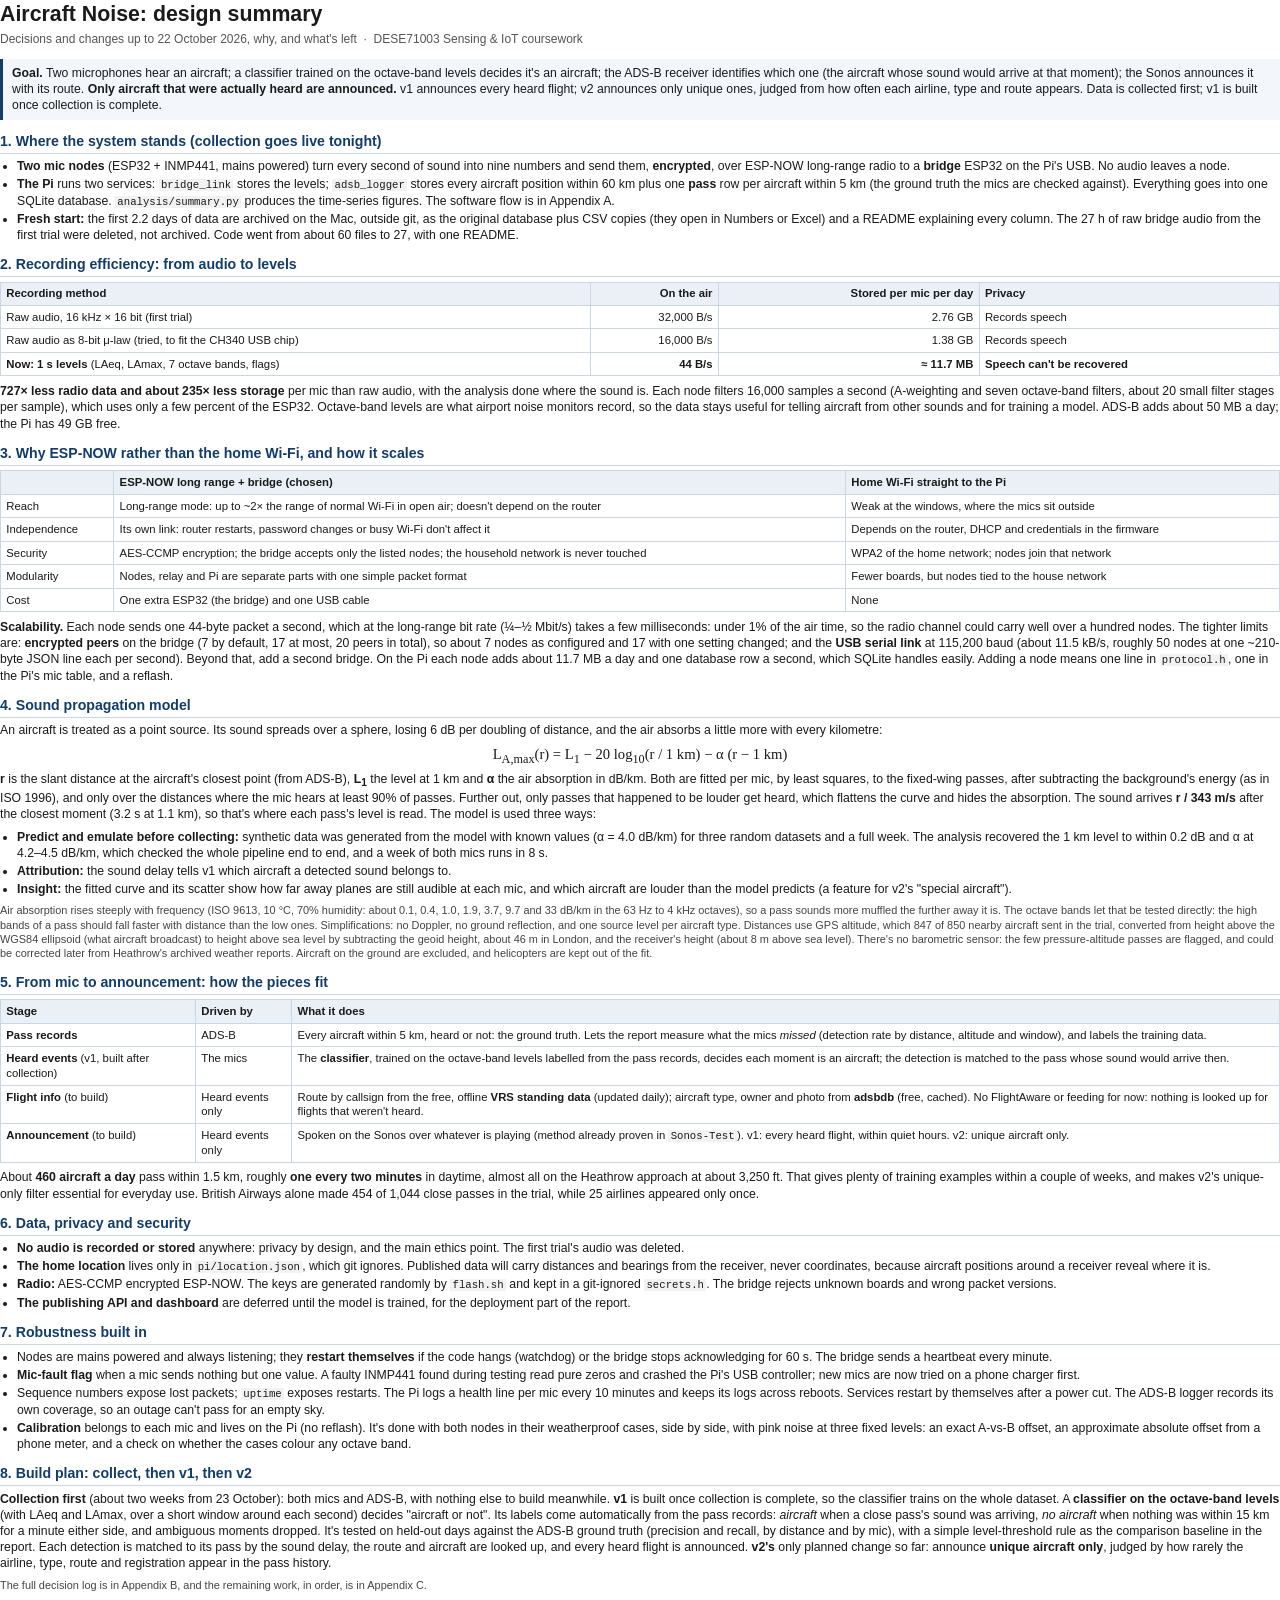
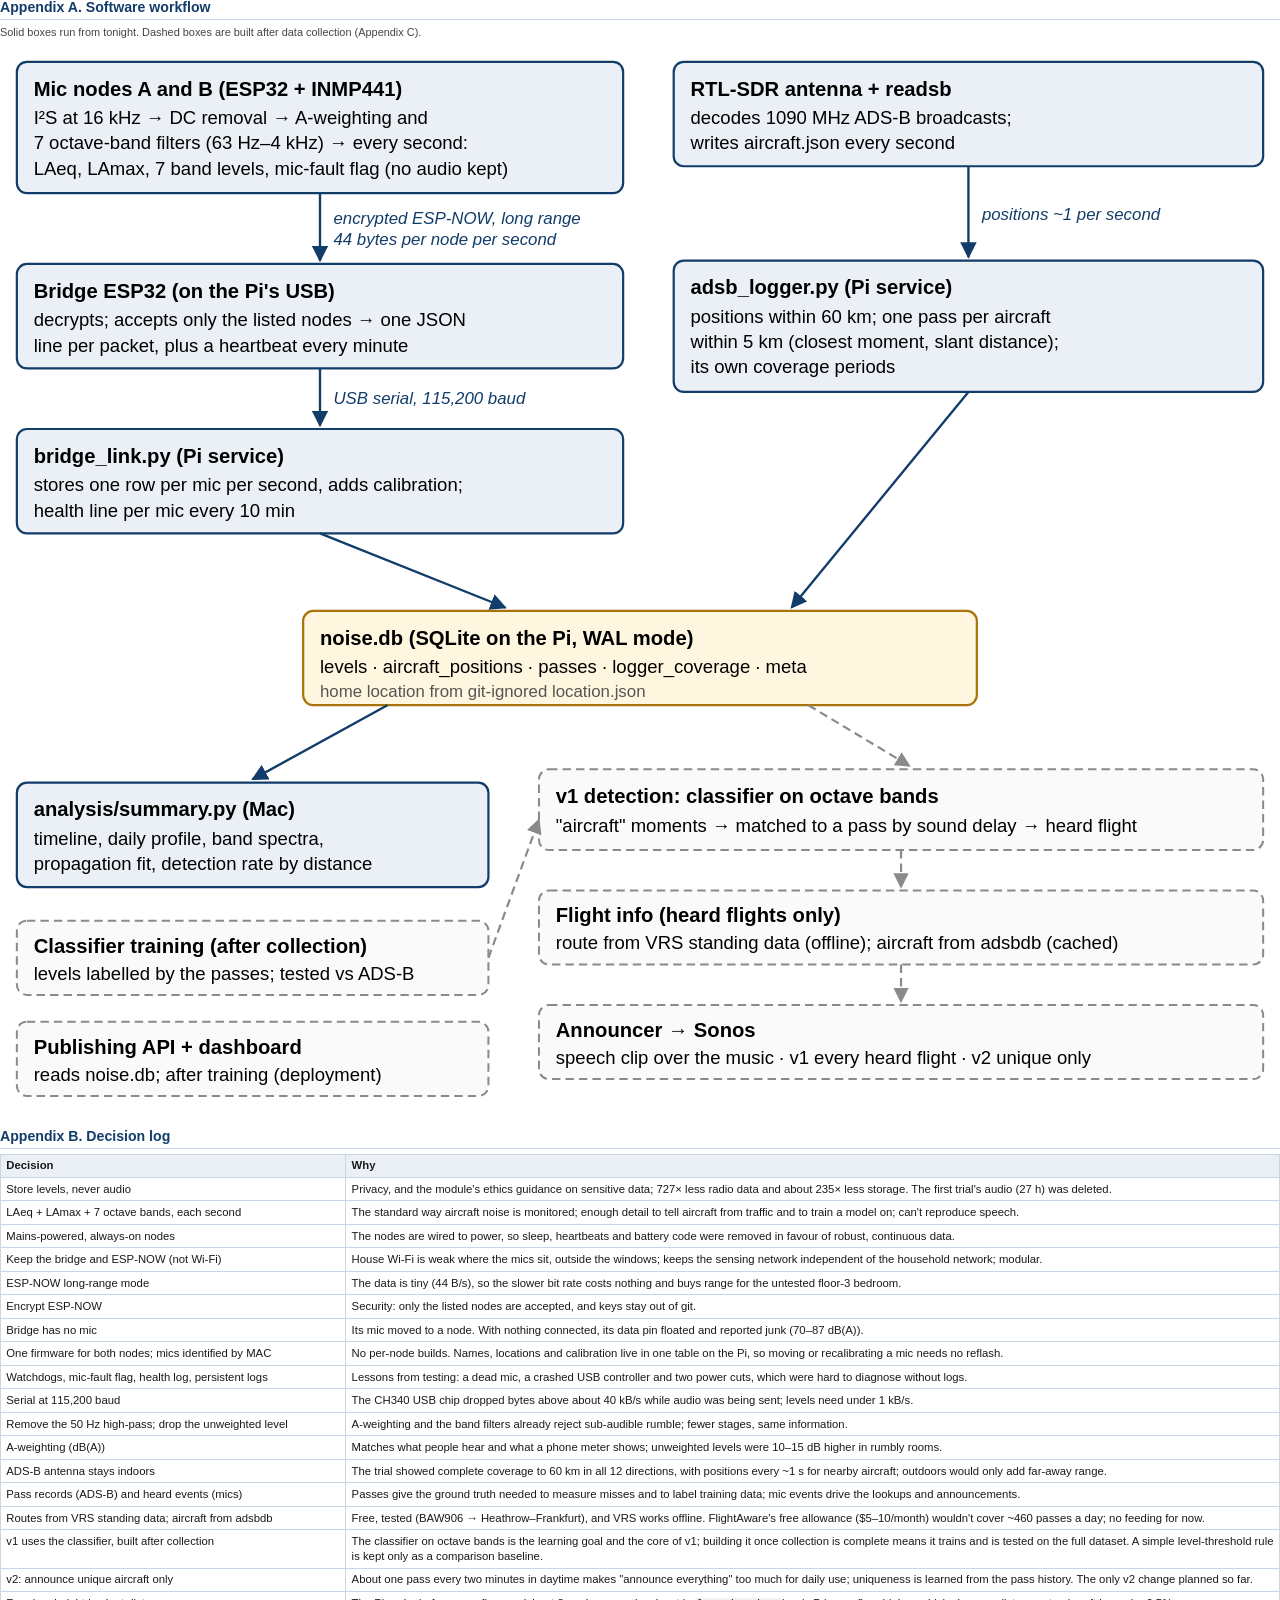
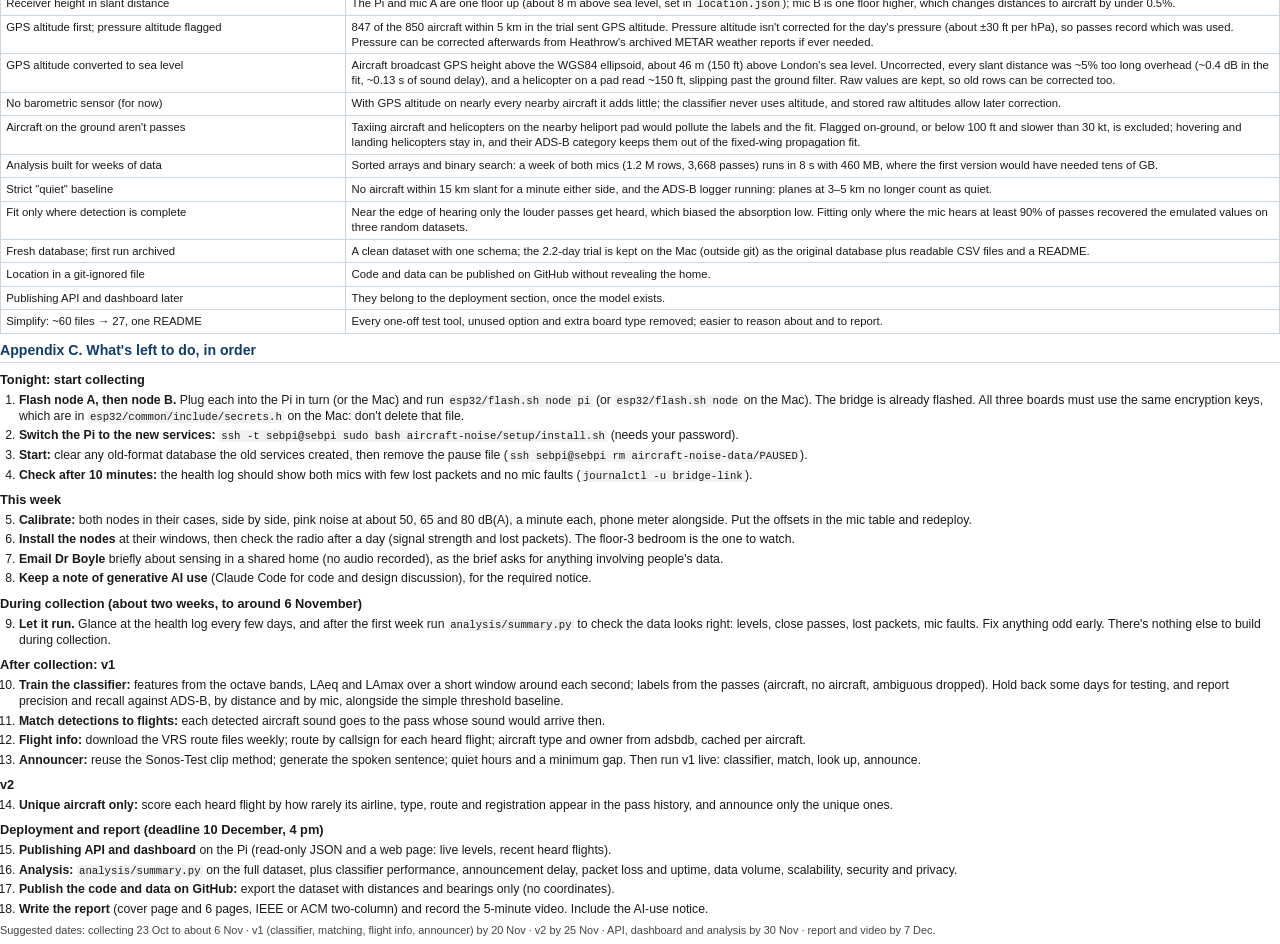
==== commit c58d35a6: "Aircraft-Noise: convert GPS altitude from the WGS84 ellipsoid to sea level (geoid_m) readsb's alt_ge" ====
--- a/Aircraft-Noise/docs/design-summary.html
+++ b/Aircraft-Noise/docs/design-summary.html
@@ -107,7 +107,9 @@
 3.7, 9.7 and 33 dB/km in the 63 Hz to 4 kHz octaves), so a pass sounds more muffled the further away it is. The octave
 bands let that be tested directly: the high bands of a pass should fall faster with distance than the low ones.
 Simplifications: no Doppler, no ground reflection, and one source level per aircraft type. Distances use GPS altitude,
-which 847 of 850 nearby aircraft sent in the trial, and the receiver's height (about 8 m above sea level). There's no
+which 847 of 850 nearby aircraft sent in the trial, converted from height above the WGS84 ellipsoid (what aircraft
+broadcast) to height above sea level by subtracting the geoid height, about 46 m in London, and the receiver's height
+(about 8 m above sea level). There's no
 barometric sensor: the few pressure-altitude passes are flagged, and could be corrected later from Heathrow's archived
 weather reports. Aircraft on the ground are excluded, and helicopters are kept out of the fit.</p>
 </div>
@@ -297,6 +299,7 @@
   <tr><td>v2: announce unique aircraft only</td><td>About one pass every two minutes in daytime makes "announce everything" too much for daily use; uniqueness is learned from the pass history. The only v2 change planned so far.</td></tr>
   <tr><td>Receiver height in slant distance</td><td>The Pi and mic A are one floor up (about 8 m above sea level, set in <code>location.json</code>); mic B is one floor higher, which changes distances to aircraft by under 0.5%.</td></tr>
   <tr><td>GPS altitude first; pressure altitude flagged</td><td>847 of the 850 aircraft within 5 km in the trial sent GPS altitude. Pressure altitude isn't corrected for the day's pressure (about ±30 ft per hPa), so passes record which was used. Pressure can be corrected afterwards from Heathrow's archived METAR weather reports if ever needed.</td></tr>
+  <tr><td>GPS altitude converted to sea level</td><td>Aircraft broadcast GPS height above the WGS84 ellipsoid, about 46 m (150 ft) above London's sea level. Uncorrected, every slant distance was ~5% too long overhead (~0.4 dB in the fit, ~0.13 s of sound delay), and a helicopter on a pad read ~150 ft, slipping past the ground filter. Raw values are kept, so old rows can be corrected too.</td></tr>
   <tr><td>No barometric sensor (for now)</td><td>With GPS altitude on nearly every nearby aircraft it adds little; the classifier never uses altitude, and stored raw altitudes allow later correction.</td></tr>
   <tr><td>Aircraft on the ground aren't passes</td><td>Taxiing aircraft and helicopters on the nearby heliport pad would pollute the labels and the fit. Flagged on-ground, or below 100 ft and slower than 30 kt, is excluded; hovering and landing helicopters stay in, and their ADS-B category keeps them out of the fixed-wing propagation fit.</td></tr>
   <tr><td>Analysis built for weeks of data</td><td>Sorted arrays and binary search: a week of both mics (1.2 M rows, 3,668 passes) runs in 8 s with 460 MB, where the first version would have needed tens of GB.</td></tr>
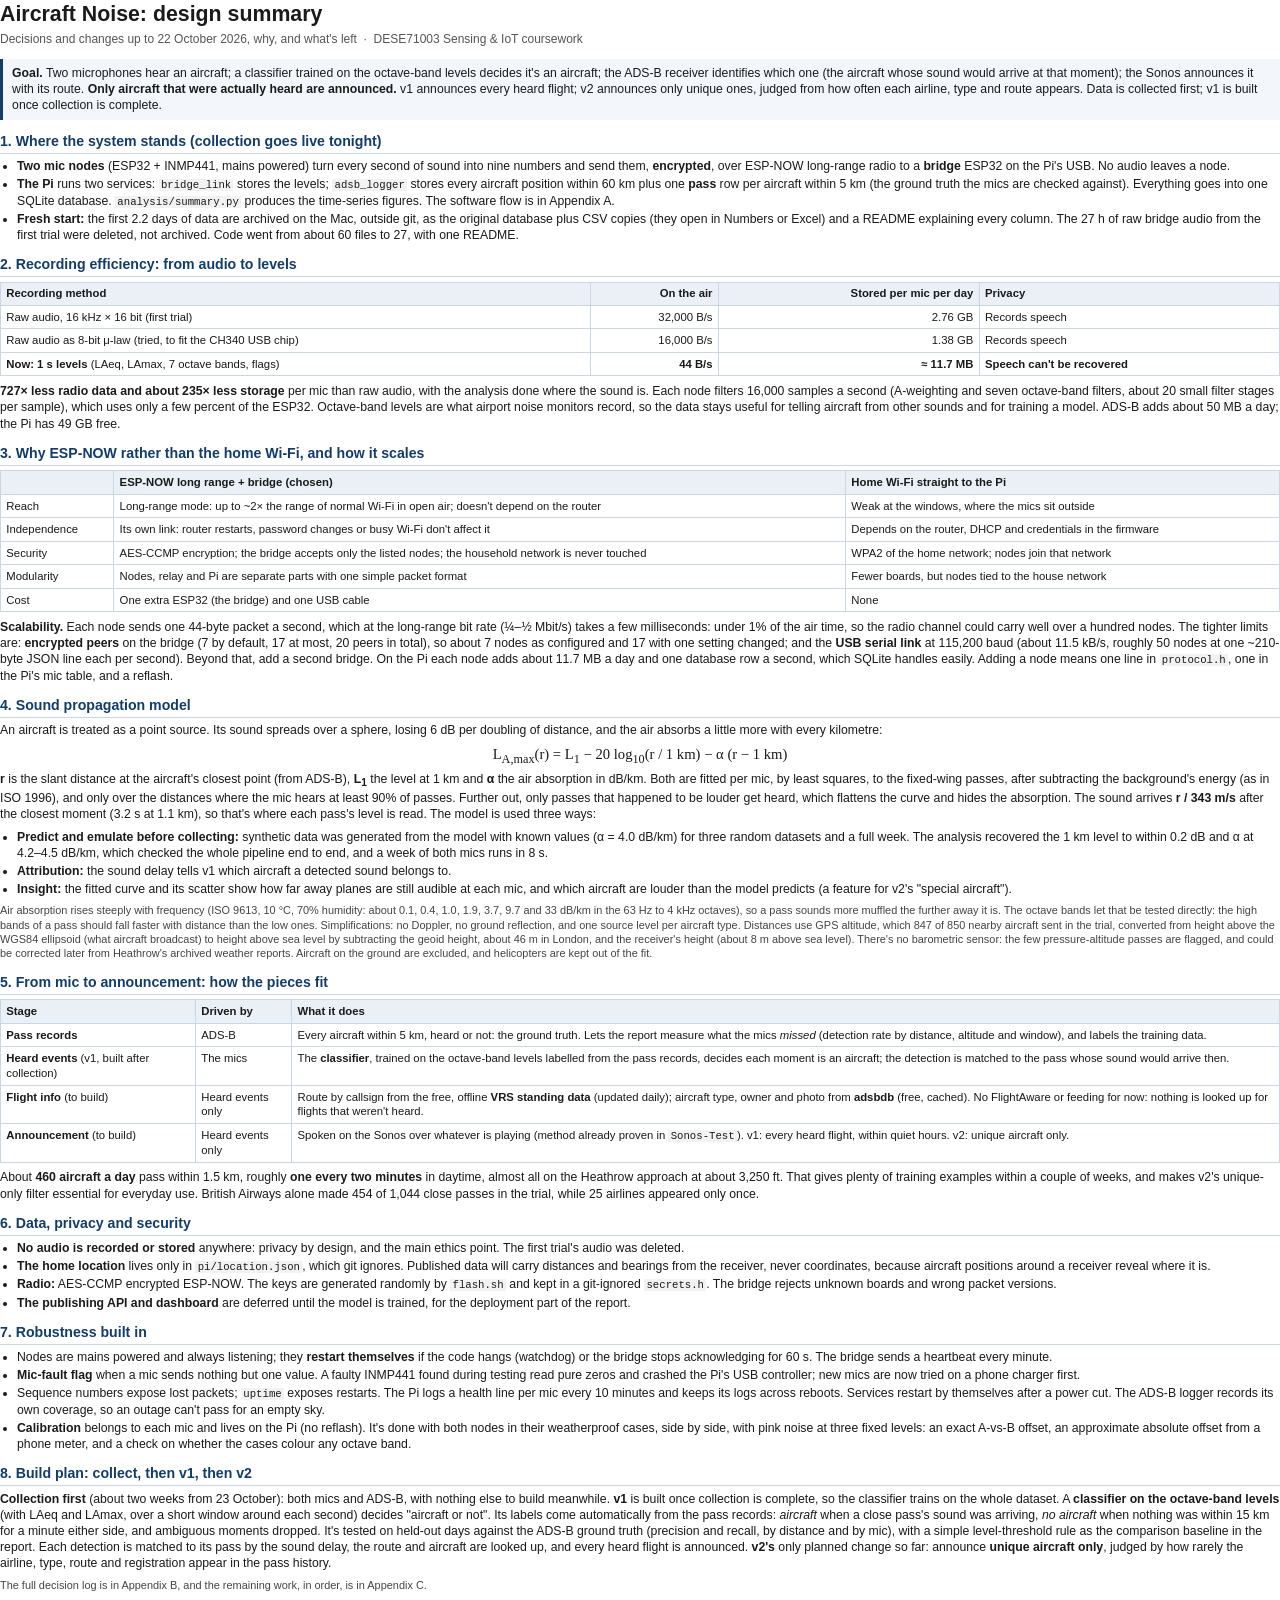
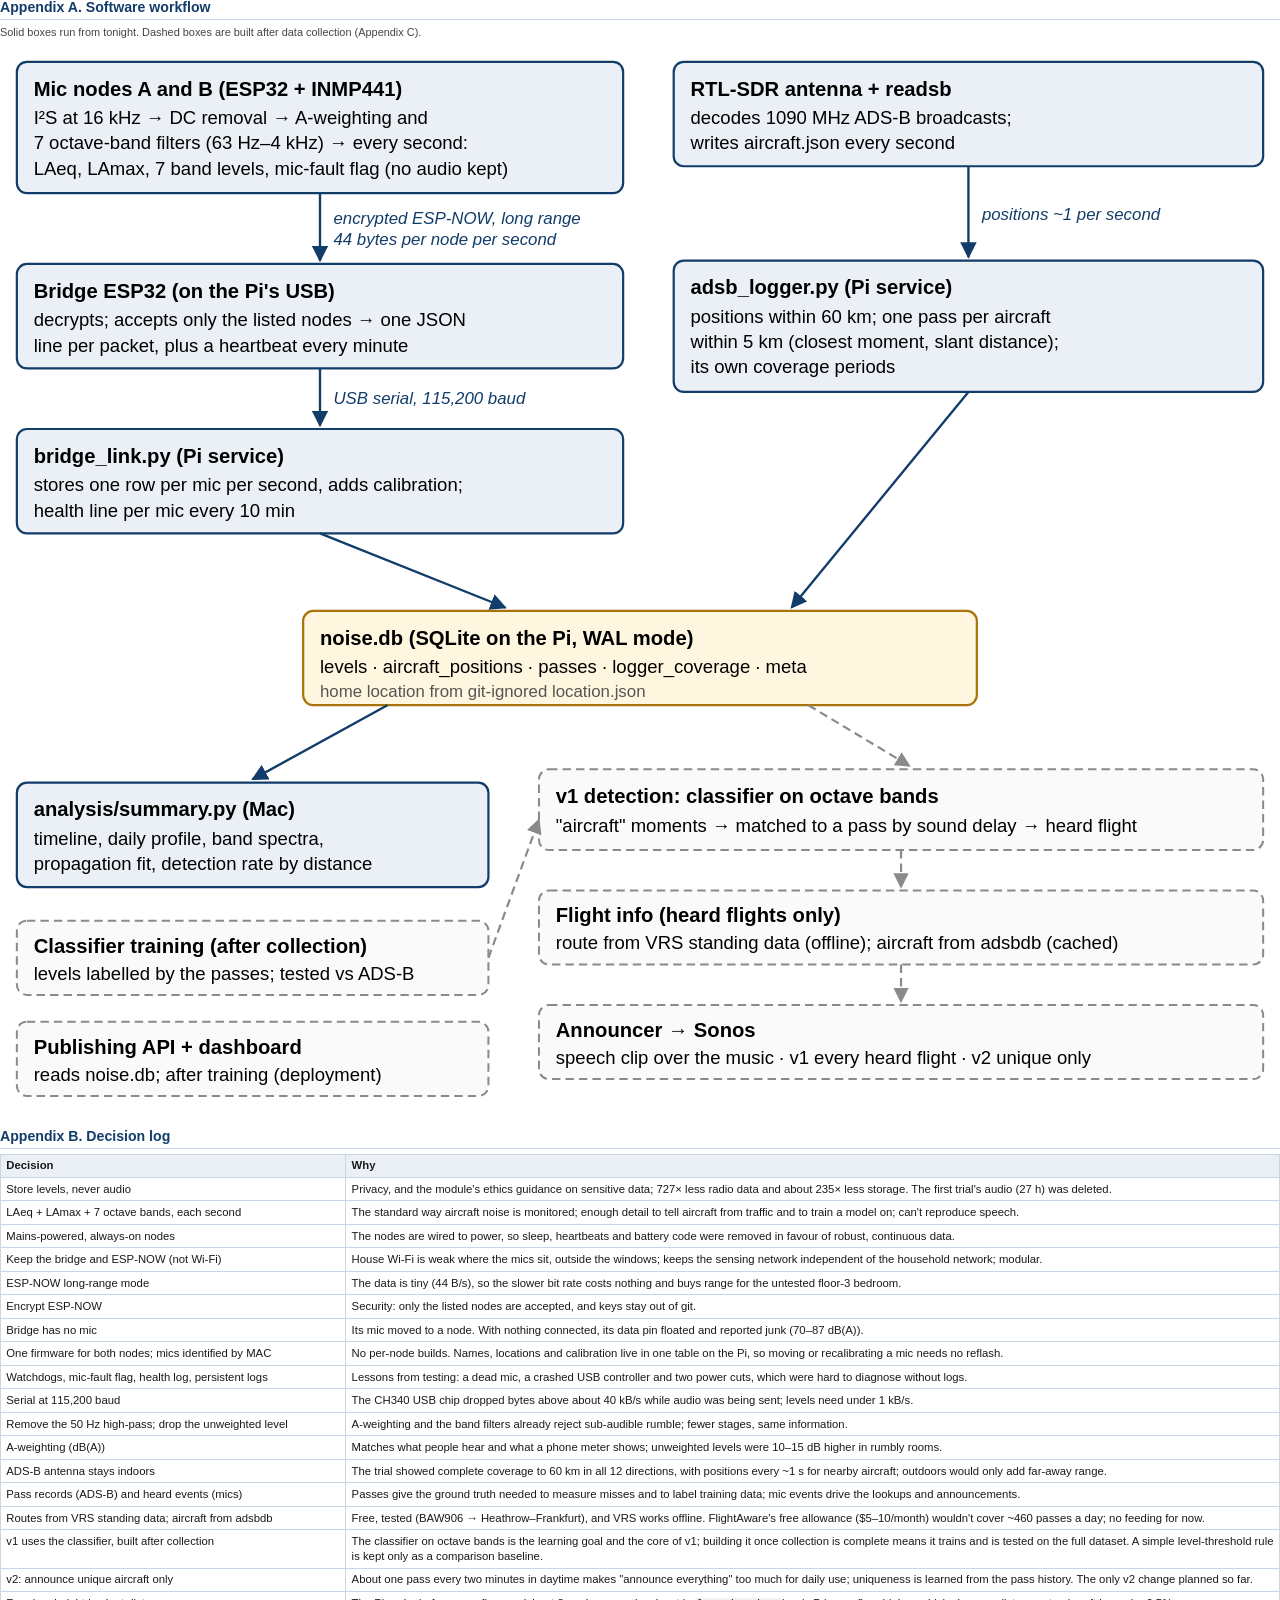
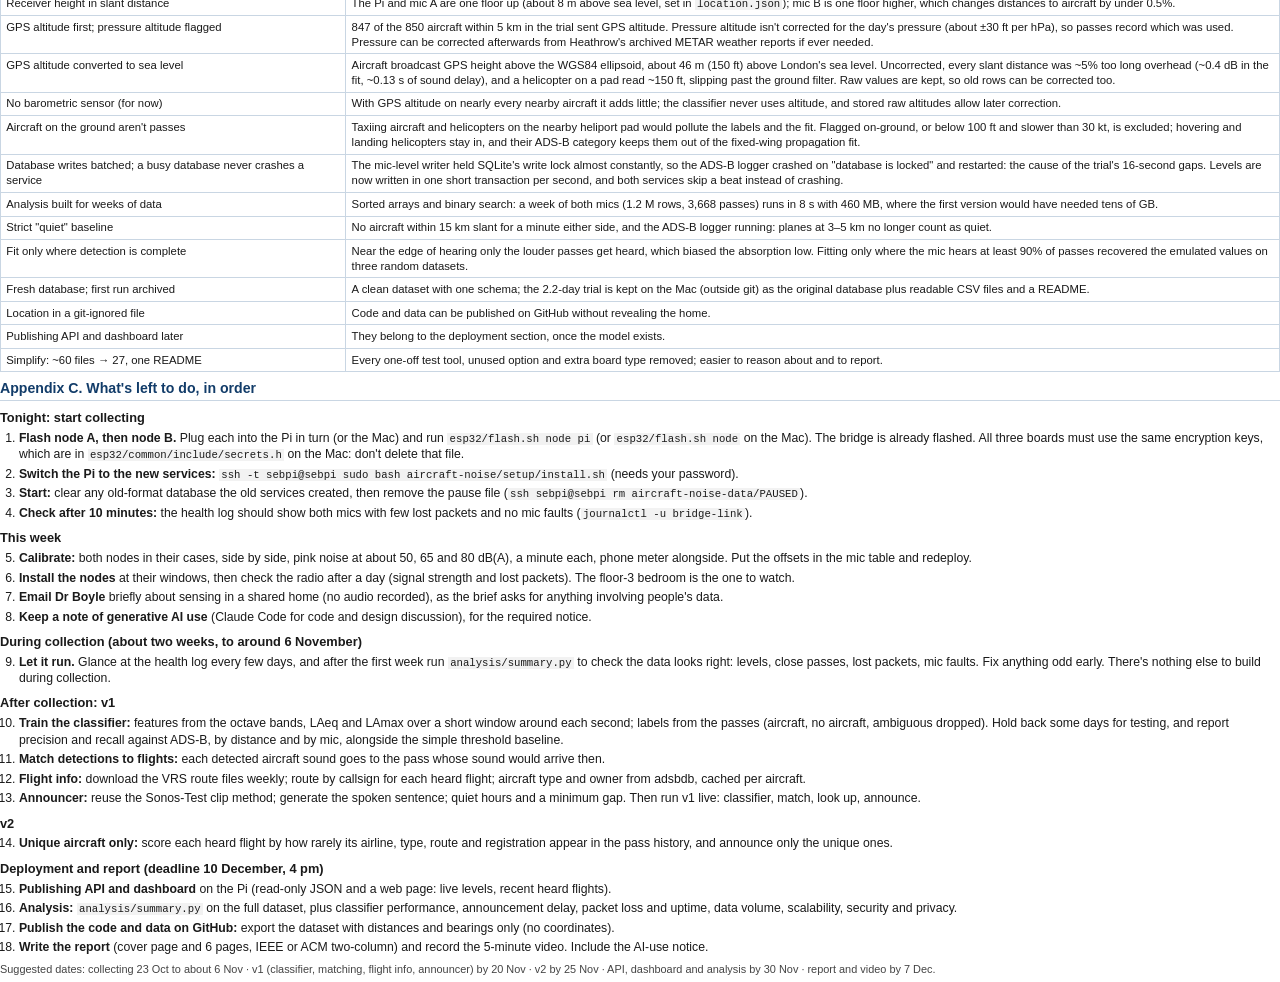
==== commit 029014a8: "Aircraft-Noise: fix 'database is locked' crashes in the ADS-B logger bridge_link held SQLite's write" ====
--- a/Aircraft-Noise/docs/design-summary.html
+++ b/Aircraft-Noise/docs/design-summary.html
@@ -302,6 +302,7 @@
   <tr><td>GPS altitude converted to sea level</td><td>Aircraft broadcast GPS height above the WGS84 ellipsoid, about 46 m (150 ft) above London's sea level. Uncorrected, every slant distance was ~5% too long overhead (~0.4 dB in the fit, ~0.13 s of sound delay), and a helicopter on a pad read ~150 ft, slipping past the ground filter. Raw values are kept, so old rows can be corrected too.</td></tr>
   <tr><td>No barometric sensor (for now)</td><td>With GPS altitude on nearly every nearby aircraft it adds little; the classifier never uses altitude, and stored raw altitudes allow later correction.</td></tr>
   <tr><td>Aircraft on the ground aren't passes</td><td>Taxiing aircraft and helicopters on the nearby heliport pad would pollute the labels and the fit. Flagged on-ground, or below 100 ft and slower than 30 kt, is excluded; hovering and landing helicopters stay in, and their ADS-B category keeps them out of the fixed-wing propagation fit.</td></tr>
+  <tr><td>Database writes batched; a busy database never crashes a service</td><td>The mic-level writer held SQLite's write lock almost constantly, so the ADS-B logger crashed on "database is locked" and restarted: the cause of the trial's 16-second gaps. Levels are now written in one short transaction per second, and both services skip a beat instead of crashing.</td></tr>
   <tr><td>Analysis built for weeks of data</td><td>Sorted arrays and binary search: a week of both mics (1.2 M rows, 3,668 passes) runs in 8 s with 460 MB, where the first version would have needed tens of GB.</td></tr>
   <tr><td>Strict "quiet" baseline</td><td>No aircraft within 15 km slant for a minute either side, and the ADS-B logger running: planes at 3–5 km no longer count as quiet.</td></tr>
   <tr><td>Fit only where detection is complete</td><td>Near the edge of hearing only the louder passes get heard, which biased the absorption low. Fitting only where the mic hears at least 90% of passes recovered the emulated values on three random datasets.</td></tr>
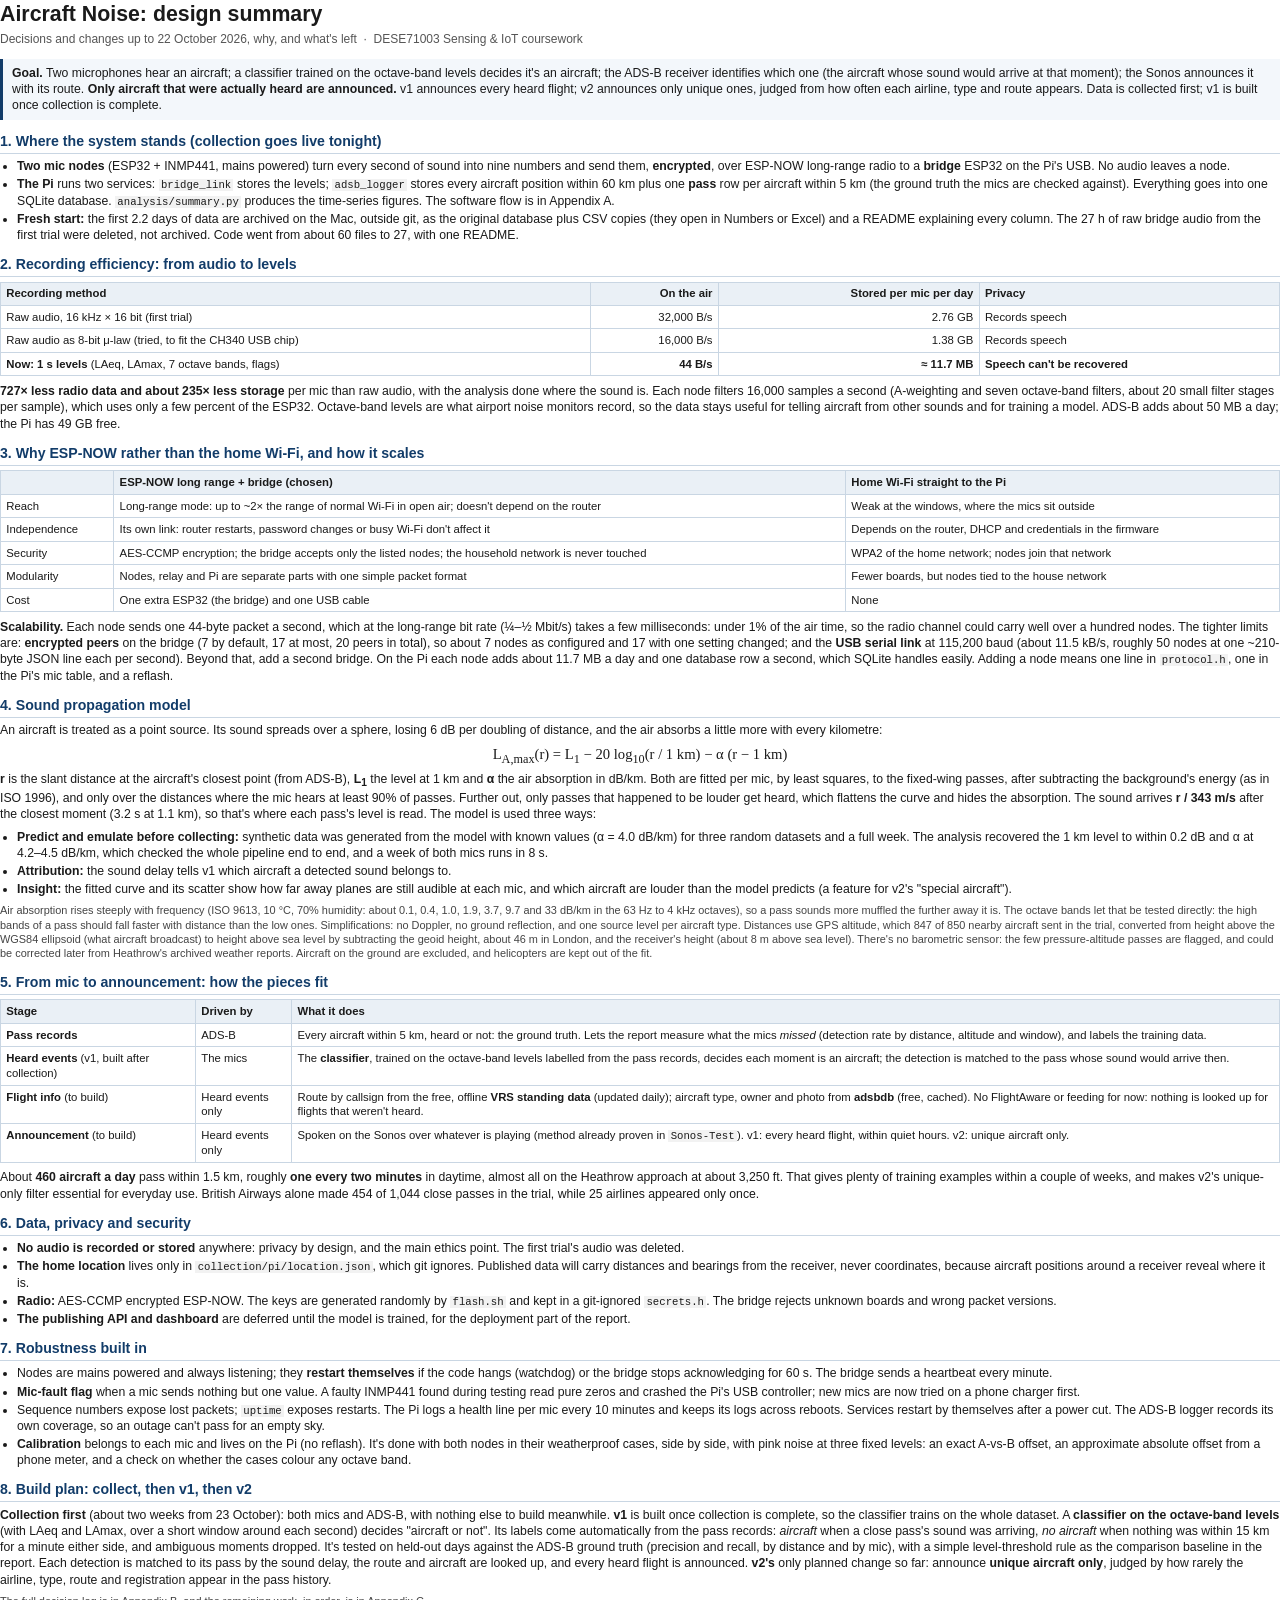
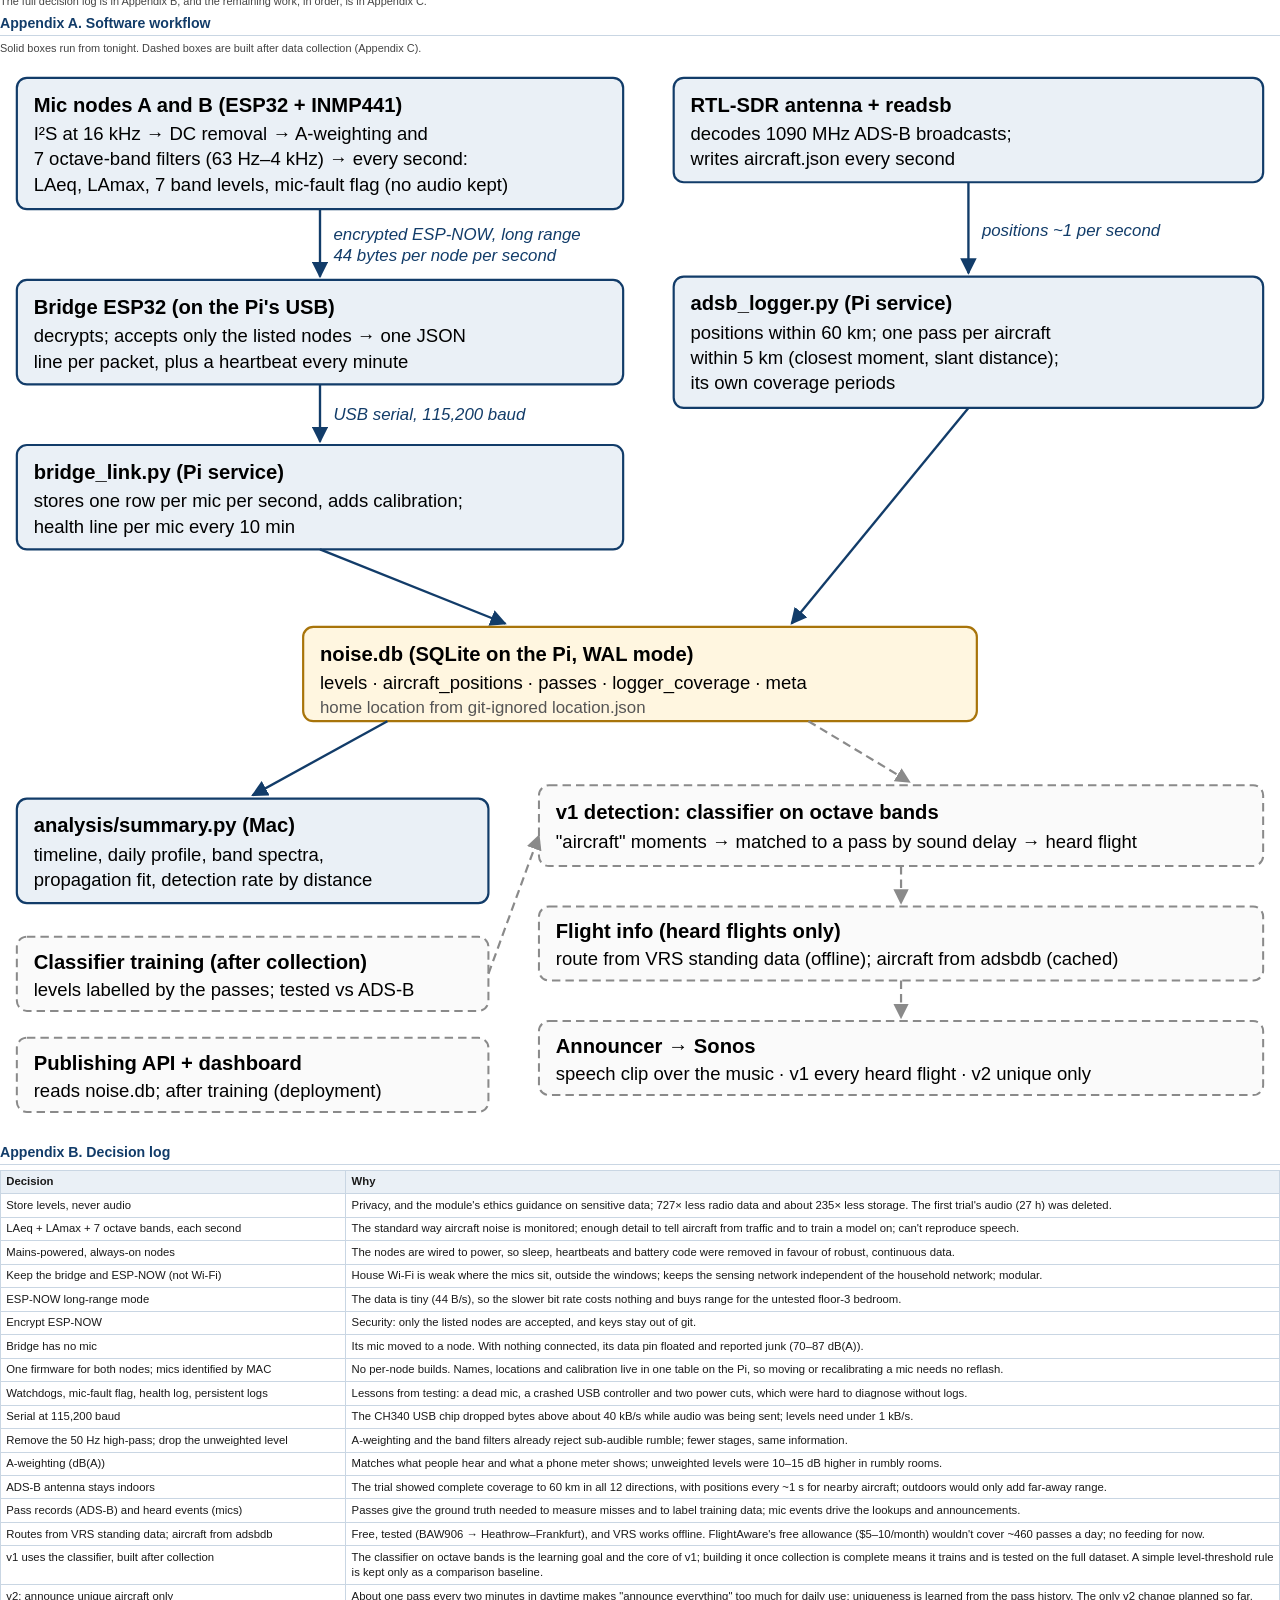
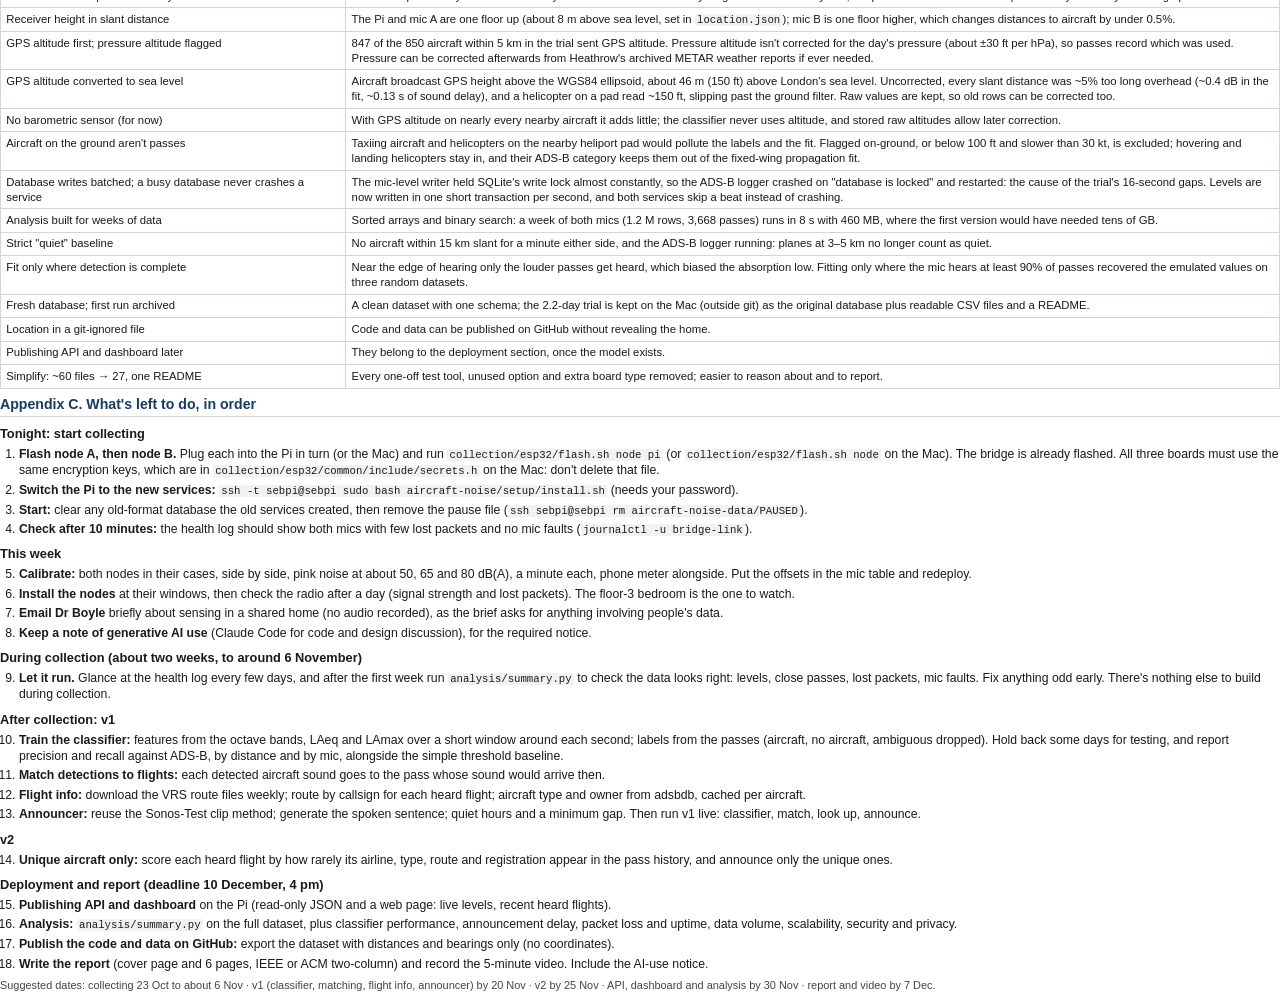
==== commit 5bde5a8b: "Restructure by where code runs: Aircraft-Noise/{collection (esp32, pi: deployed), analysis, model (M" ====
--- a/Aircraft-Noise/docs/design-summary.html
+++ b/Aircraft-Noise/docs/design-summary.html
@@ -138,7 +138,7 @@
 <ul>
   <li><b>No audio is recorded or stored</b> anywhere: privacy by design, and the main ethics point. The first trial's
     audio was deleted.</li>
-  <li><b>The home location</b> lives only in <code>pi/location.json</code>, which git ignores. Published data will carry
+  <li><b>The home location</b> lives only in <code>collection/pi/location.json</code>, which git ignores. Published data will carry
     distances and bearings from the receiver, never coordinates, because aircraft positions around a receiver reveal where it is.</li>
   <li><b>Radio:</b> AES-CCMP encrypted ESP-NOW. The keys are generated randomly by <code>flash.sh</code> and kept in a
     git-ignored <code>secrets.h</code>. The bridge rejects unknown boards and wrong packet versions.</li>
@@ -318,9 +318,9 @@
 <h2 style="margin-top:0">Appendix C. What's left to do, in order</h2>
 <h3>Tonight: start collecting</h3>
 <ol>
-  <li><b>Flash node A, then node B.</b> Plug each into the Pi in turn (or the Mac) and run <code>esp32/flash.sh node pi</code>
-    (or <code>esp32/flash.sh node</code> on the Mac). The bridge is already flashed. All three boards must use the same
-    encryption keys, which are in <code>esp32/common/include/secrets.h</code> on the Mac: don't delete that file.</li>
+  <li><b>Flash node A, then node B.</b> Plug each into the Pi in turn (or the Mac) and run <code>collection/esp32/flash.sh node pi</code>
+    (or <code>collection/esp32/flash.sh node</code> on the Mac). The bridge is already flashed. All three boards must use the same
+    encryption keys, which are in <code>collection/esp32/common/include/secrets.h</code> on the Mac: don't delete that file.</li>
   <li><b>Switch the Pi to the new services:</b> <code>ssh -t sebpi@sebpi sudo bash aircraft-noise/setup/install.sh</code> (needs your password).</li>
   <li><b>Start:</b> clear any old-format database the old services created, then remove the pause file
     (<code>ssh sebpi@sebpi rm aircraft-noise-data/PAUSED</code>).</li>
